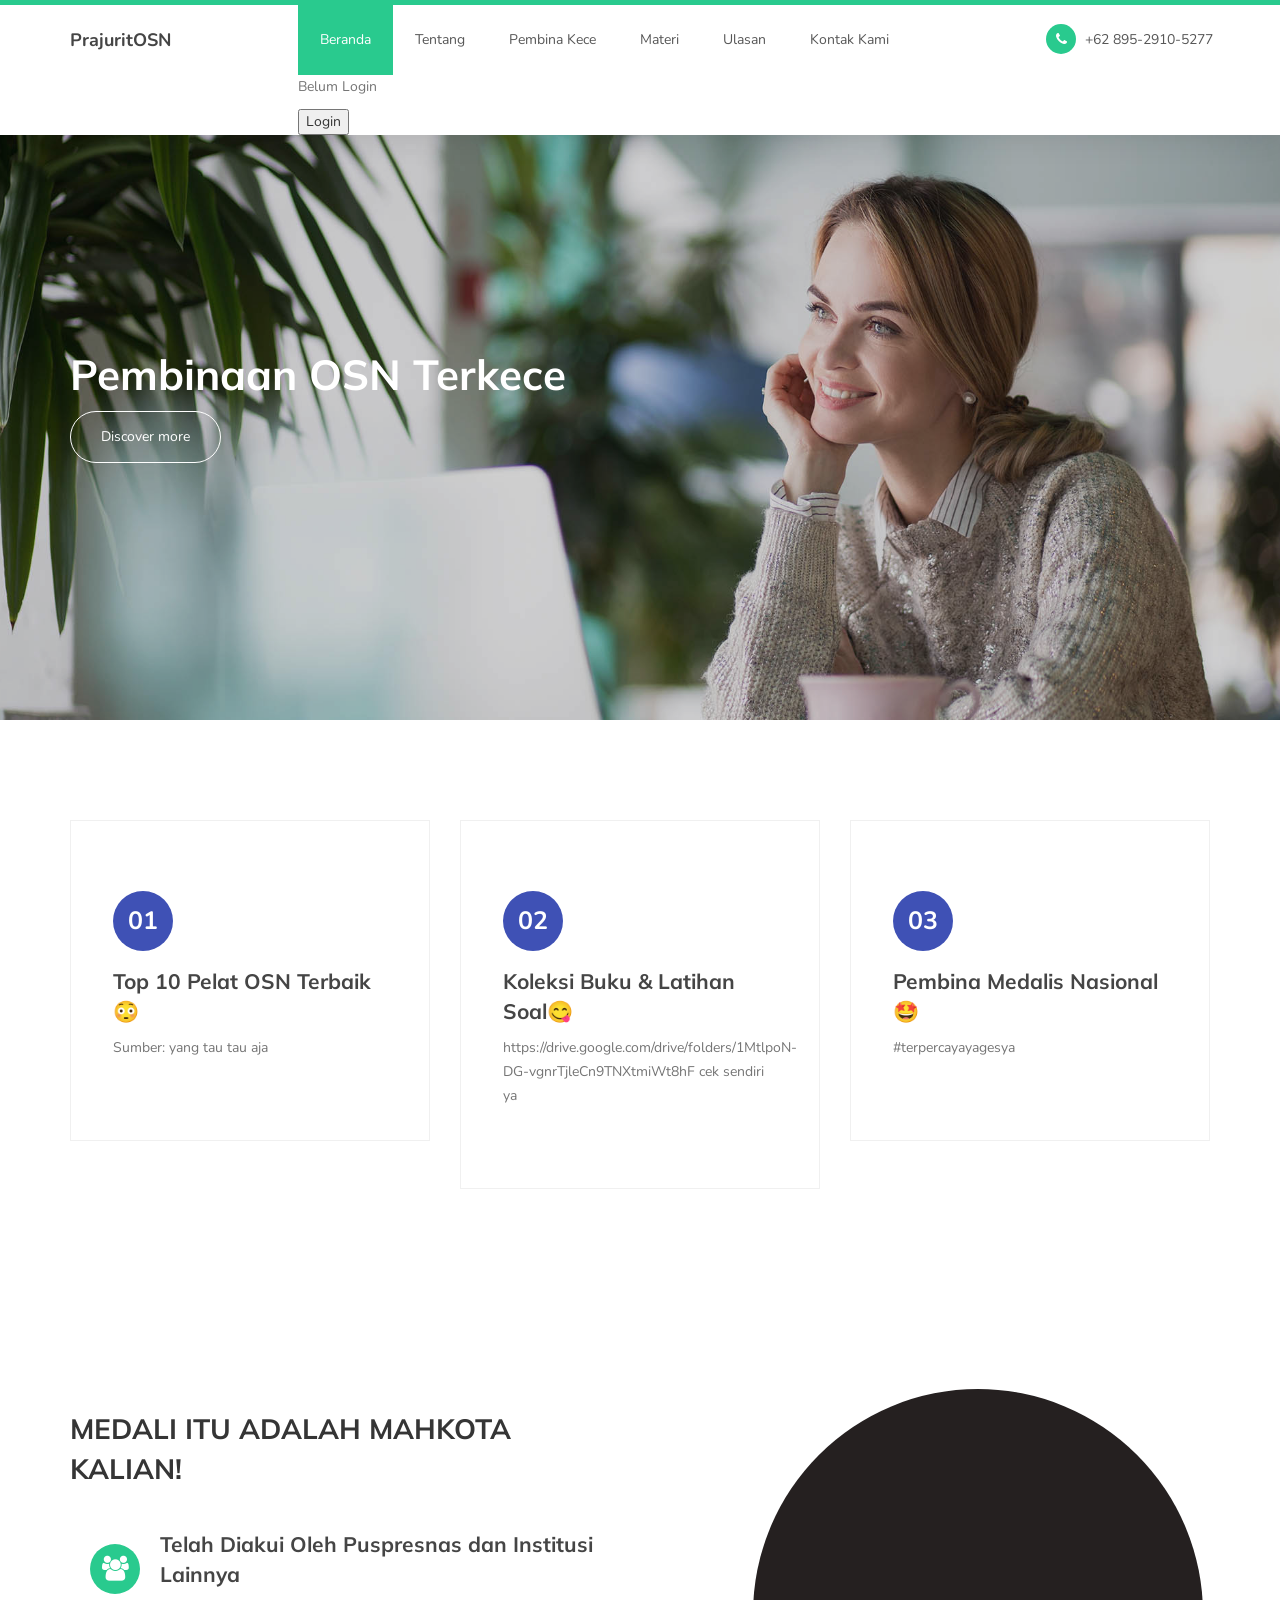
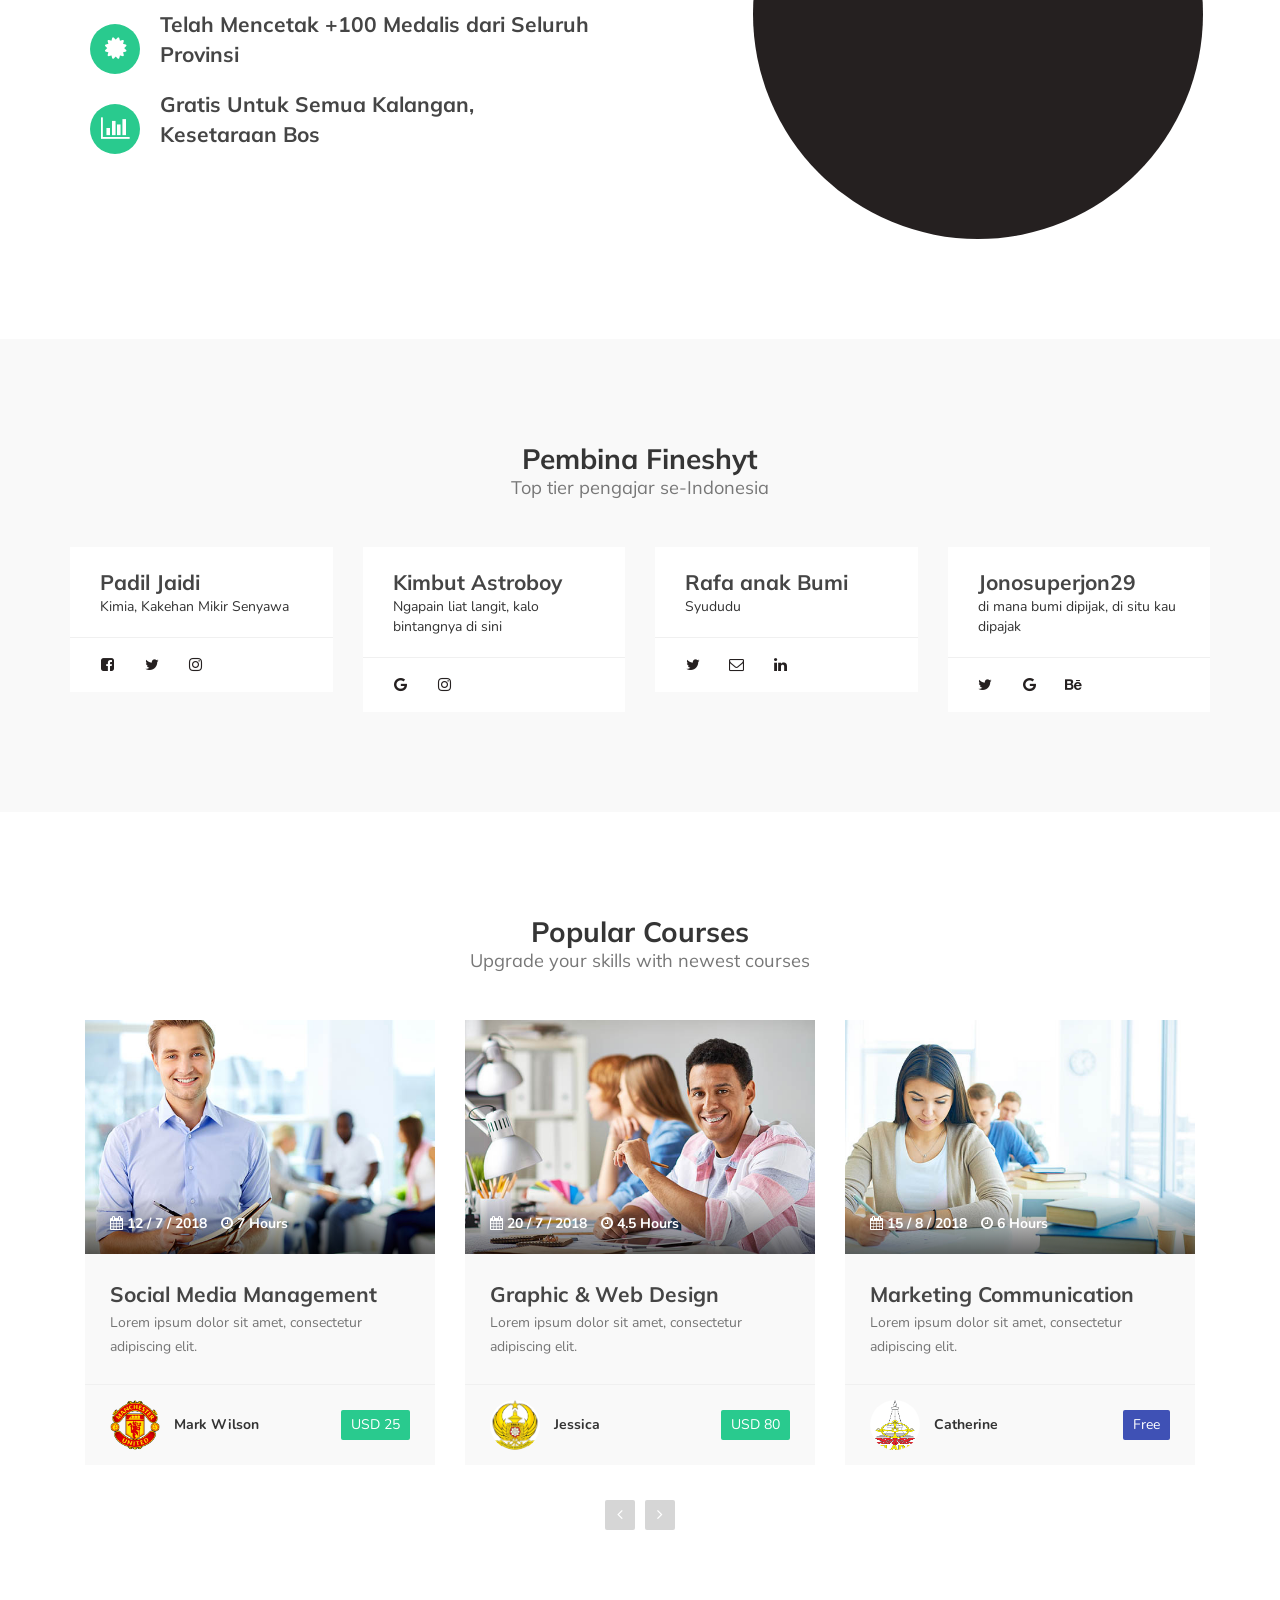
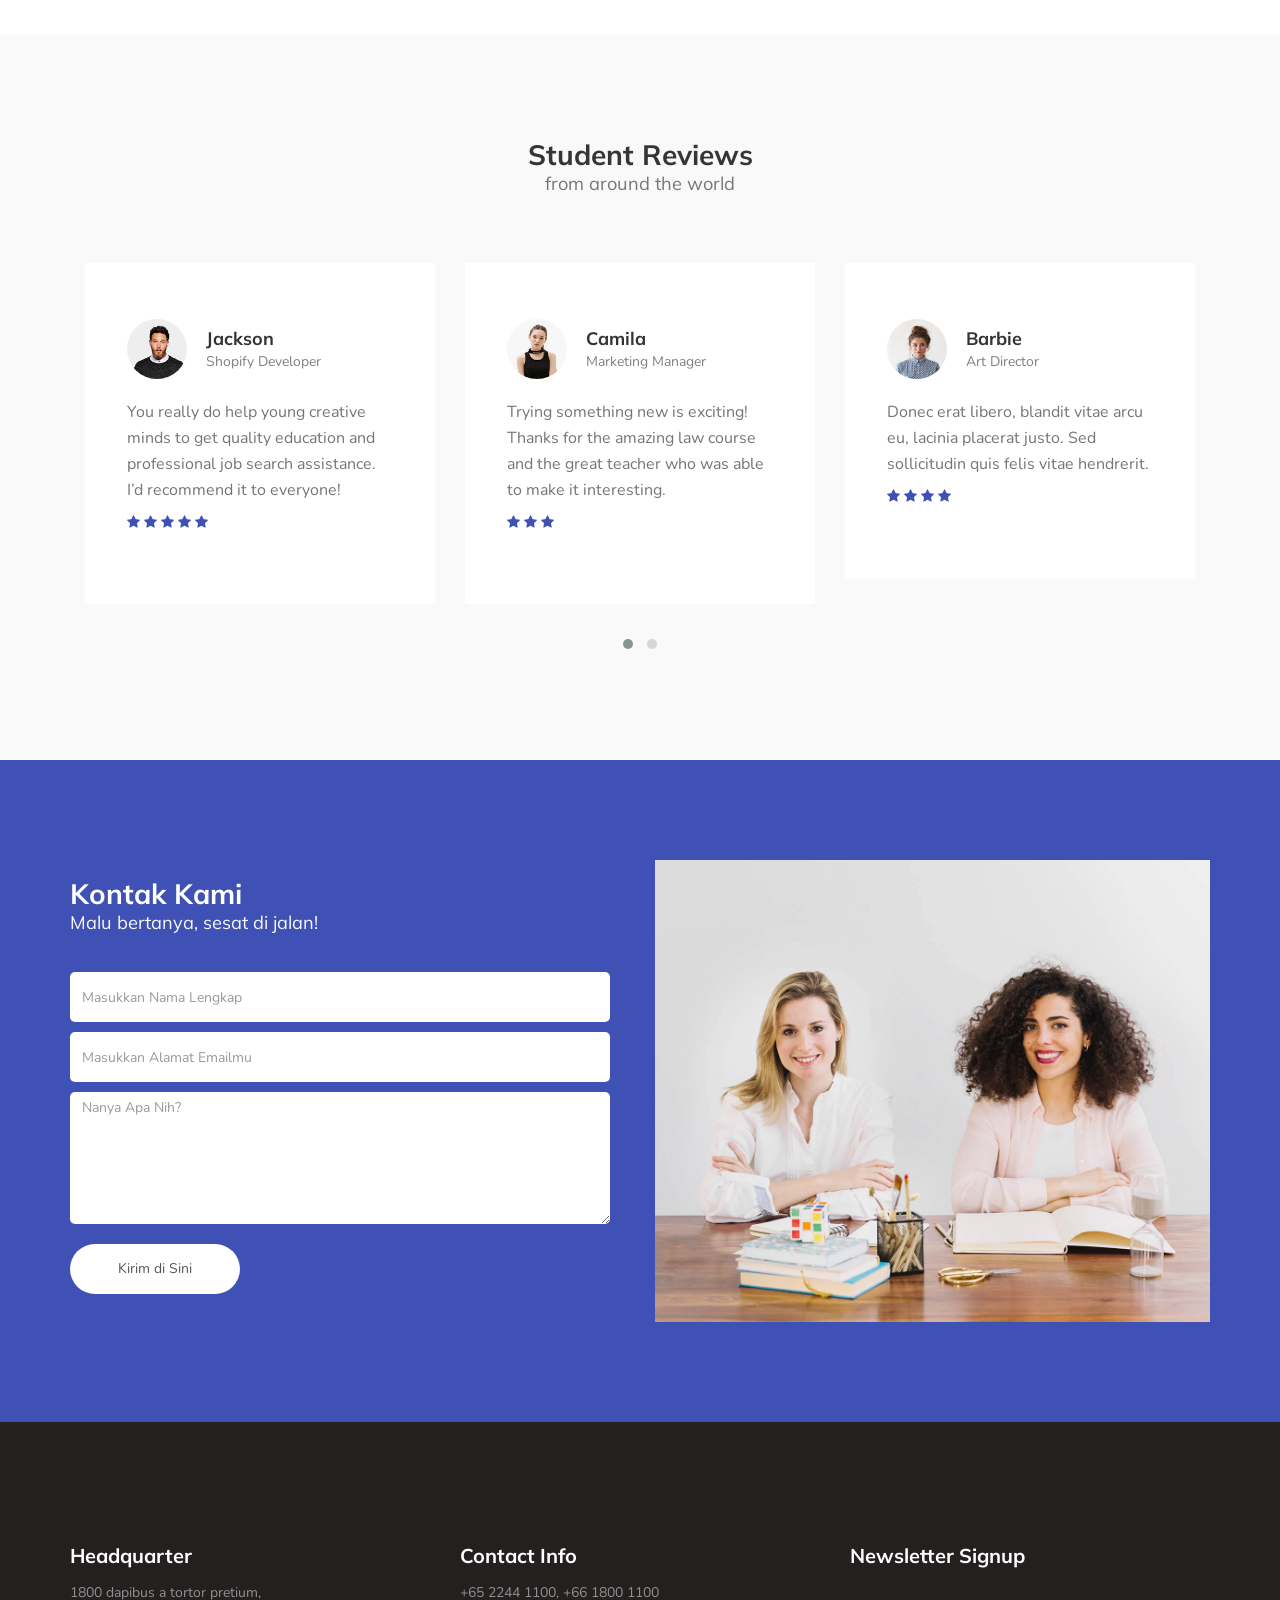
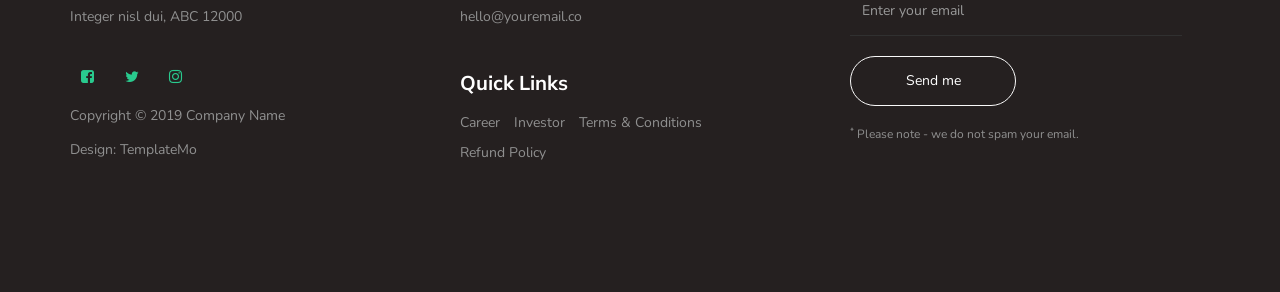
==== index.html @ ef2c1782 "Update index.html" ====
<!DOCTYPE html>
<html lang="en">
<head>

     <title>Websitenya Poetra</title>
<!-- 

Known Template 

https://templatemo.com/tm-516-known

-->
     <meta charset="UTF-8">
     <meta http-equiv="X-UA-Compatible" content="IE=Edge">
     <meta name="description" content="">
     <meta name="keywords" content="">
     <meta name="author" content="">
     <meta name="viewport" content="width=device-width, initial-scale=1, maximum-scale=1">

     <link rel="stylesheet" href="css/bootstrap.min.css">
     <link rel="stylesheet" href="css/font-awesome.min.css">
     <link rel="stylesheet" href="css/owl.carousel.css">
     <link rel="stylesheet" href="css/owl.theme.default.min.css">

     <!-- MAIN CSS -->
     <link rel="stylesheet" href="css/templatemo-style.css">

</head>
<body id="top" data-spy="scroll" data-target=".navbar-collapse" data-offset="50">

     <!-- PRE LOADER -->
     <section class="preloader">
          <div class="spinner">

               <span class="spinner-rotate"></span>
               
          </div>
     </section>


     <!-- MENU -->
     <section class="navbar custom-navbar navbar-fixed-top" role="navigation">
          <div class="container">

               <div class="navbar-header">
                    <button class="navbar-toggle" data-toggle="collapse" data-target=".navbar-collapse">
                         <span class="icon icon-bar"></span>
                         <span class="icon icon-bar"></span>
                         <span class="icon icon-bar"></span>
                    </button>

                    <!-- lOGO TEXT HERE -->
                    <a href="#" class="navbar-brand">PrajuritOSN</a>
               </div>

               <!-- MENU LINKS -->
               <div class="collapse navbar-collapse">
                    <ul class="nav navbar-nav navbar-nav-first">
                         <li><a href="#top" class="smoothScroll">Beranda</a></li>
                         <li><a href="#about" class="smoothScroll">Tentang</a></li>
                         <li><a href="#team" class="smoothScroll">Pembina Kece</a></li>
                         <li><a href="#courses" class="smoothScroll">Materi</a></li>
                         <li><a href="#testimonial" class="smoothScroll">Ulasan</a></li>
                         <li><a href="#contact" class="smoothScroll">Kontak Kami</a></li>
                         <p id="userInfo">Belum Login</p>

          <div id="authArea">
               <button onclick="goLogin()" class="nav-cta">Login</button>
          </div>
                    </ul>
                    <ul class="nav navbar-nav navbar-right">
                         <li><a href="#"><i class="fa fa-phone"></i> +62 895-2910-5277</a></li>
                    </ul>
               </div>

          </div>
     </section>


     <!-- HOME -->
     <section id="home">
          <div class="row">

                    <div class="owl-carousel owl-theme home-slider">
                         <div class="item item-first">
                              <div class="caption">
                                   <div class="container">
                                        <div class="col-md-6 col-sm-12">
                                             <h1>Pembinaan OSN Terkece</h1>                                            
                                             <a href="#feature" class="section-btn btn btn-default smoothScroll">Discover more</a>
                                        </div>
                                   </div>
                              </div>
                         </div>

                         <div class="item item-second">
                              <div class="caption">
                                   <div class="container">
                                        <div class="col-md-6 col-sm-12">
                                             <h1>Start your journey with our practical courses</h1>
                                             <a href="#courses" class="section-btn btn btn-default smoothScroll">Take a course</a>
                                        </div>
                                   </div>
                              </div>
                         </div>

                         <div class="item item-third">
                              <div class="caption">
                                   <div class="container">
                                        <div class="col-md-6 col-sm-12">
                                             <h1>Efficient Learning Methods</h1>
                                             <h3> <a rel="nofollow" href="https://www.facebook.com/templatemo"></h3>
                                             <a href="#contact" class="section-btn btn btn-default smoothScroll">Let's chat</a>
                                        </div>
                                   </div>
                              </div>
                         </div>
                    </div>
          </div>
     </section>


     <!-- FEATURE -->
     <section id="feature">
          <div class="container">
               <div class="row">

                    <div class="col-md-4 col-sm-4">
                         <div class="feature-thumb">
                              <span>01</span>
                              <h3>Top 10 Pelat OSN Terbaik😳</h3>
                              <p>Sumber: yang tau tau aja</p>
                         </div>
                    </div>

                    <div class="col-md-4 col-sm-4">
                         <div class="feature-thumb">
                              <span>02</span>
                              <h3>Koleksi Buku & Latihan Soal😋</h3>
                              <p>https://drive.google.com/drive/folders/1MtlpoN-DG-vgnrTjleCn9TNXtmiWt8hF cek sendiri ya</p>
                         </div>
                    </div>

                    <div class="col-md-4 col-sm-4">
                         <div class="feature-thumb">
                              <span>03</span>
                              <h3>Pembina Medalis Nasional🤩</h3>
                              <p>#terpercayayagesya</p>
                         </div>
                    </div>

               </div>
          </div>
     </section>


     <!-- ABOUT -->
     <section id="about">
          <div class="container">
               <div class="row">

                    <div class="col-md-6 col-sm-12">
                         <div class="about-info">
                              <h2>MEDALI ITU ADALAH MAHKOTA KALIAN!</h2>

                              <figure>
                                   <span><i class="fa fa-users"></i></span>
                                   <figcaption>
                                        <h3>Telah Diakui Oleh Puspresnas dan Institusi Lainnya</h3>
                                   </figcaption>
                              </figure>

                              <figure>
                                   <span><i class="fa fa-certificate"></i></span>
                                   <figcaption>
                                        <h3>Telah Mencetak +100 Medalis dari Seluruh Provinsi</h3>
                                   </figcaption>
                              </figure>

                              <figure>
                                   <span><i class="fa fa-bar-chart-o"></i></span>
                                   <figcaption>
                                        <h3>Gratis Untuk Semua Kalangan, Kesetaraan Bos</h3>
                                   </figcaption>
                              </figure>
                         </div>
                    </div>

                    <div class="col-md-offset-1 col-md-4 col-sm-12">
                         <div class="entry-form">
                              <form action="#" method="post">                            
                              </form>
                         </div>
                    </div>

               </div>
          </div>
     </section>


     <!-- TEAM -->
     <section id="team">
          <div class="container">
               <div class="row">

                    <div class="col-md-12 col-sm-12">
                         <div class="section-title">
                              <h2>Pembina Fineshyt <small>Top tier pengajar se-Indonesia</small></h2>
                         </div>
                    </div>

                    <div class="col-md-3 col-sm-6">
                         <div class="team-thumb">
                              <div class="team-image">
                                   <img src="fadhil shd.jpg" class="img-responsive" alt="">
                              </div>
                              <div class="team-info">
                                   <h3>Padil Jaidi</h3>
                                   <span>Kimia, Kakehan Mikir Senyawa</span>
                              </div>
                              <ul class="social-icon">
                                   <li><a href="#" class="fa fa-facebook-square" attr="facebook icon"></a></li>
                                   <li><a href="#" class="fa fa-twitter"></a></li>
                                   <li><a href="#" class="fa fa-instagram"></a></li>
                              </ul>
                         </div>
                    </div>

                    <div class="col-md-3 col-sm-6">
                         <div class="team-thumb">
                              <div class="team-image">
                                   <img src="bdprwn.jpg" class="img-responsive" alt="">
                              </div>
                              <div class="team-info">
                                   <h3>Kimbut Astroboy</h3>
                                   <span>Ngapain liat langit, kalo bintangnya di sini</span>
                              </div>
                              <ul class="social-icon">
                                   <li><a href="#" class="fa fa-google"></a></li>
                                   <li><a href="#" class="fa fa-instagram"></a></li>
                              </ul>
                         </div>
                    </div>

                    <div class="col-md-3 col-sm-6">
                         <div class="team-thumb">
                              <div class="team-image">
                                   <img src="rafa ynarf" class="img-responsive" alt="">
                              </div>
                              <div class="team-info">
                                   <h3>Rafa anak Bumi</h3>
                                   <span>Syududu</span>
                              </div>
                              <ul class="social-icon">
                                   <li><a href="#" class="fa fa-twitter"></a></li>
                                   <li><a href="#" class="fa fa-envelope-o"></a></li>
                                   <li><a href="#" class="fa fa-linkedin"></a></li>
                              </ul>
                         </div>
                    </div>

                    <div class="col-md-3 col-sm-6">
                         <div class="team-thumb">
                              <div class="team-image">
                                   <img src="hagan ndy" class="img-responsive" alt="">
                              </div>
                              <div class="team-info">
                                   <h3>Jonosuperjon29</h3>
                                   <span>di mana bumi dipijak, di situ kau dipajak</span>
                              </div>
                              <ul class="social-icon">
                                   <li><a href="#" class="fa fa-twitter"></a></li>
                                   <li><a href="#" class="fa fa-google"></a></li>
                                   <li><a href="#" class="fa fa-behance"></a></li>
                              </ul>
                         </div>
                    </div>

               </div>
          </div>
     </section>


     <!-- Courses -->
     <section id="courses">
          <div class="container">
               <div class="row">

                    <div class="col-md-12 col-sm-12">
                         <div class="section-title">
                              <h2>Popular Courses <small>Upgrade your skills with newest courses</small></h2>
                         </div>

                         <div class="owl-carousel owl-theme owl-courses">
                              <div class="col-md-4 col-sm-4">
                                   <div class="item">
                                        <div class="courses-thumb">
                                             <div class="courses-top">
                                                  <div class="courses-image">
                                                       <img src="images/courses-image1.jpg" class="img-responsive" alt="">
                                                  </div>
                                                  <div class="courses-date">
                                                       <span><i class="fa fa-calendar"></i> 12 / 7 / 2018</span>
                                                       <span><i class="fa fa-clock-o"></i> 7 Hours</span>
                                                  </div>
                                             </div>

                                             <div class="courses-detail">
                                                  <h3><a href="#">Social Media Management</a></h3>
                                                  <p>Lorem ipsum dolor sit amet, consectetur adipiscing elit.</p>
                                             </div>

                                             <div class="courses-info">
                                                  <div class="courses-author">
                                                       <img src="images/LOGO MU.png" class="img-responsive" alt="">
                                                       <span>Mark Wilson</span>
                                                  </div>
                                                  <div class="courses-price">
                                                       <a href="#"><span>USD 25</span></a>
                                                  </div>
                                             </div>
                                        </div>
                                   </div>
                              </div>

                              <div class="col-md-4 col-sm-4">
                                   <div class="item">
                                        <div class="courses-thumb">
                                             <div class="courses-top">
                                                  <div class="courses-image">
                                                       <img src="images/courses-image2.jpg" class="img-responsive" alt="">
                                                  </div>
                                                  <div class="courses-date">
                                                       <span><i class="fa fa-calendar"></i> 20 / 7 / 2018</span>
                                                       <span><i class="fa fa-clock-o"></i> 4.5 Hours</span>
                                                  </div>
                                             </div>

                                             <div class="courses-detail">
                                                  <h3><a href="#">Graphic & Web Design</a></h3>
                                                  <p>Lorem ipsum dolor sit amet, consectetur adipiscing elit.</p>
                                             </div>

                                             <div class="courses-info">
                                                  <div class="courses-author">
                                                       <img src="images/PAKCI.png" class="img-responsive" alt="">
                                                       <span>Jessica</span>
                                                  </div>
                                                  <div class="courses-price">
                                                       <a href="#"><span>USD 80</span></a>
                                                  </div>
                                             </div>
                                        </div>
                                   </div>
                              </div>

                              <div class="col-md-4 col-sm-4">
                                   <div class="item">
                                        <div class="courses-thumb">
                                             <div class="courses-top">
                                                  <div class="courses-image">
                                                       <img src="images/courses-image3.jpg" class="img-responsive" alt="">
                                                  </div>
                                                  <div class="courses-date">
                                                       <span><i class="fa fa-calendar"></i> 15 / 8 / 2018</span>
                                                       <span><i class="fa fa-clock-o"></i> 6 Hours</span>
                                                  </div>
                                             </div>

                                             <div class="courses-detail">
                                                  <h3><a href="#">Marketing Communication</a></h3>
                                                  <p>Lorem ipsum dolor sit amet, consectetur adipiscing elit.</p>
                                             </div>

                                             <div class="courses-info">
                                                  <div class="courses-author">
                                                       <img src="images/JAYAMAHE.png" class="img-responsive" alt="">
                                                       <span>Catherine</span>
                                                  </div>
                                                  <div class="courses-price free">
                                                       <a href="#"><span>Free</span></a>
                                                  </div>
                                             </div>
                                        </div>
                                   </div>
                              </div>

                              <div class="col-md-4 col-sm-4">
                                   <div class="item">
                                        <div class="courses-thumb">
                                             <div class="courses-top">
                                                  <div class="courses-image">
                                                       <img src="images/courses-image4.jpg" class="img-responsive" alt="">
                                                  </div>
                                                  <div class="courses-date">
                                                       <span><i class="fa fa-calendar"></i> 10 / 8 / 2018</span>
                                                       <span><i class="fa fa-clock-o"></i> 8 Hours</span>
                                                  </div>
                                             </div>

                                             <div class="courses-detail">
                                                  <h3><a href="#">Summer Kids</a></h3>
                                                  <p>Lorem ipsum dolor sit amet, consectetur adipiscing elit.</p>
                                             </div>

                                             <div class="courses-info">
                                                  <div class="courses-author">
                                                       <img src="images/author-image1.jpg" class="img-responsive" alt="">
                                                       <span>Mark Wilson</span>
                                                  </div>
                                                  <div class="courses-price">
                                                       <a href="#"><span>USD 45</span></a>
                                                  </div>
                                             </div>
                                        </div>
                                   </div>
                              </div>

                              <div class="col-md-4 col-sm-4">
                                   <div class="item">
                                        <div class="courses-thumb">
                                             <div class="courses-top">
                                                  <div class="courses-image">
                                                       <img src="images/courses-image5.jpg" class="img-responsive" alt="">
                                                  </div>
                                                  <div class="courses-date">
                                                       <span><i class="fa fa-calendar"></i> 5 / 10 / 2018</span>
                                                       <span><i class="fa fa-clock-o"></i> 10 Hours</span>
                                                  </div>
                                             </div>

                                             <div class="courses-detail">
                                                  <h3><a href="#">Business &amp; Management</a></h3>
                                                  <p>Lorem ipsum dolor sit amet, consectetur adipiscing elit.</p>
                                             </div>

                                             <div class="courses-info">
                                                  <div class="courses-author">
                                                       <img src="images/author-image2.jpg" class="img-responsive" alt="">
                                                       <span>Jessica</span>
                                                  </div>
                                                  <div class="courses-price free">
                                                       <a href="#"><span>Free</span></a>
                                                  </div>
                                             </div>
                                        </div>
                                   </div>
                              </div>

                         </div>

               </div>
          </div>
     </section>


     <!-- TESTIMONIAL -->
     <section id="testimonial">
          <div class="container">
               <div class="row">

                    <div class="col-md-12 col-sm-12">
                         <div class="section-title">
                              <h2>Student Reviews <small>from around the world</small></h2>
                         </div>

                         <div class="owl-carousel owl-theme owl-client">
                              <div class="col-md-4 col-sm-4">
                                   <div class="item">
                                        <div class="tst-image">
                                             <img src="images/tst-image1.jpg" class="img-responsive" alt="">
                                        </div>
                                        <div class="tst-author">
                                             <h4>Jackson</h4>
                                             <span>Shopify Developer</span>
                                        </div>
                                        <p>You really do help young creative minds to get quality education and professional job search assistance. I’d recommend it to everyone!</p>
                                        <div class="tst-rating">
                                             <i class="fa fa-star"></i>
                                             <i class="fa fa-star"></i>
                                             <i class="fa fa-star"></i>
                                             <i class="fa fa-star"></i>
                                             <i class="fa fa-star"></i>
                                        </div>
                                   </div>
                              </div>

                              <div class="col-md-4 col-sm-4">
                                   <div class="item">
                                        <div class="tst-image">
                                             <img src="images/tst-image2.jpg" class="img-responsive" alt="">
                                        </div>
                                        <div class="tst-author">
                                             <h4>Camila</h4>
                                             <span>Marketing Manager</span>
                                        </div>
                                        <p>Trying something new is exciting! Thanks for the amazing law course and the great teacher who was able to make it interesting.</p>
                                        <div class="tst-rating">
                                             <i class="fa fa-star"></i>
                                             <i class="fa fa-star"></i>
                                             <i class="fa fa-star"></i>
                                        </div>
                                   </div>
                              </div>

                              <div class="col-md-4 col-sm-4">
                                   <div class="item">
                                        <div class="tst-image">
                                             <img src="images/tst-image3.jpg" class="img-responsive" alt="">
                                        </div>
                                        <div class="tst-author">
                                             <h4>Barbie</h4>
                                             <span>Art Director</span>
                                        </div>
                                        <p>Donec erat libero, blandit vitae arcu eu, lacinia placerat justo. Sed sollicitudin quis felis vitae hendrerit.</p>
                                        <div class="tst-rating">
                                             <i class="fa fa-star"></i>
                                             <i class="fa fa-star"></i>
                                             <i class="fa fa-star"></i>
                                             <i class="fa fa-star"></i>
                                        </div>
                                   </div>
                              </div>

                              <div class="col-md-4 col-sm-4">
                                   <div class="item">
                                        <div class="tst-image">
                                             <img src="images/tst-image4.jpg" class="img-responsive" alt="">
                                        </div>
                                        <div class="tst-author">
                                             <h4>Andrio</h4>
                                             <span>Web Developer</span>
                                        </div>
                                        <p>Nam eget mi eu ante faucibus viverra nec sed magna. Vivamus viverra sapien ex, elementum varius ex sagittis vel.</p>
                                        <div class="tst-rating">
                                             <i class="fa fa-star"></i>
                                             <i class="fa fa-star"></i>
                                             <i class="fa fa-star"></i>
                                             <i class="fa fa-star"></i>
                                        </div>
                                   </div>
                              </div>

                         </div>

               </div>
          </div>
     </section> 


     <!-- CONTACT -->
     <section id="contact">
          <div class="container">
               <div class="row">

                    <div class="col-md-6 col-sm-12">
                         <form id="contact-form" role="form" action="" method="post">
                              <div class="section-title">
                                   <h2>Kontak Kami <small>Malu bertanya, sesat di jalan!</small></h2>
                              </div>

                              <div class="col-md-12 col-sm-12">
                                   <input type="text" class="form-control" placeholder="Masukkan Nama Lengkap" name="name" required="">
                    
                                   <input type="email" class="form-control" placeholder="Masukkan Alamat Emailmu" name="email" required="">

                                   <textarea class="form-control" rows="6" placeholder="Nanya Apa Nih?" name="message" required=""></textarea>
                              </div>

                              <div class="col-md-4 col-sm-12">
                                   <input type="submit" class="form-control" name="send message" value="Kirim di Sini">
                              </div>

                         </form>
                    </div>

                    <div class="col-md-6 col-sm-12">
                         <div class="contact-image">
                              <img src="images/contact-image.jpg" class="img-responsive" alt="Smiling Two Girls">
                         </div>
                    </div>

               </div>
          </div>
     </section>       


     <!-- FOOTER -->
     <footer id="footer">
          <div class="container">
               <div class="row">

                    <div class="col-md-4 col-sm-6">
                         <div class="footer-info">
                              <div class="section-title">
                                   <h2>Headquarter</h2>
                              </div>
                              <address>
                                   <p>1800 dapibus a tortor pretium,<br> Integer nisl dui, ABC 12000</p>
                              </address>

                              <ul class="social-icon">
                                   <li><a href="#" class="fa fa-facebook-square" attr="facebook icon"></a></li>
                                   <li><a href="#" class="fa fa-twitter"></a></li>
                                   <li><a href="#" class="fa fa-instagram"></a></li>
                              </ul>

                              <div class="copyright-text"> 
                                   <p>Copyright &copy; 2019 Company Name</p>
                                   
                                   <p>Design: TemplateMo</p>
                              </div>
                         </div>
                    </div>

                    <div class="col-md-4 col-sm-6">
                         <div class="footer-info">
                              <div class="section-title">
                                   <h2>Contact Info</h2>
                              </div>
                              <address>
                                   <p>+65 2244 1100, +66 1800 1100</p>
                                   <p><a href="mailto:youremail.co">hello@youremail.co</a></p>
                              </address>

                              <div class="footer_menu">
                                   <h2>Quick Links</h2>
                                   <ul>
                                        <li><a href="#">Career</a></li>
                                        <li><a href="#">Investor</a></li>
                                        <li><a href="#">Terms & Conditions</a></li>
                                        <li><a href="#">Refund Policy</a></li>
                                   </ul>
                              </div>
                         </div>
                    </div>

                    <div class="col-md-4 col-sm-12">
                         <div class="footer-info newsletter-form">
                              <div class="section-title">
                                   <h2>Newsletter Signup</h2>
                              </div>
                              <div>
                                   <div class="form-group">
                                        <form action="#" method="get">
                                             <input type="email" class="form-control" placeholder="Enter your email" name="email" id="email" required="">
                                             <input type="submit" class="form-control" name="submit" id="form-submit" value="Send me">
                                        </form>
                                        <span><sup>*</sup> Please note - we do not spam your email.</span>
                                   </div>
                              </div>
                         </div>
                    </div>
                    
               </div>
          </div>
     </footer>


     <!-- SCRIPTS -->
     <script src="js/jquery.js"></script>
     <script src="js/bootstrap.min.js"></script>
     <script src="js/owl.carousel.min.js"></script> 
     <script src="js/smoothscroll.js"></script>
     <script src="js/custom.js"></script>
     <script src="js/welcome.js"></script>

<script>
    // 1. Ambil elemen teks dan area tombol berdasarkan id dari HTML-mu
    const userInfo = document.getElementById('userInfo');
    const authArea = document.getElementById('authArea');

    // 2. Fungsi untuk mengarahkan ke halaman login (bisa dipanggil kapan saja)
    function goLogin() {
        window.location.href = 'login/index.html';
    }

    // 3. Cek apakah statusLogin bernilai true di memori browser
    if (localStorage.getItem('statusLogin') === 'true') {
        // Jika SUDAH login:
        userInfo.innerText = "Sudah Login"; // Ubah teks <p>
        
        // Ubah isi di dalam <div id="authArea"> menjadi tombol Logout
        authArea.innerHTML = '<button id="logoutBtn" class="nav-cta">Logout</button>';
        
        // Berikan fungsi klik pada tombol Logout baru tersebut
        document.getElementById('logoutBtn').onclick = function() {
            localStorage.removeItem('statusLogin'); // Hapus status login
            window.location.reload(); // Refresh halaman agar kembali ke "Belum Login"
        };
    }
</script>
</body>
</html>
---- css/templatemo-style.css ----
/*

Known Template 

https://templatemo.com/tm-516-known

*/

  @import url('https://fonts.googleapis.com/css?family=Muli:300,700|Nunito');

  body {
    background: #ffffff;
    font-family: 'Nunito', sans-serif;
    overflow-x: hidden;
    padding-top: 70px;
  }


  /*---------------------------------------
     TYPOGRAPHY              
  -----------------------------------------*/

  h1,h2,h3,h4,h5,h6 {
    font-family: 'Muli', sans-serif;
    font-weight: bold;
    line-height: inherit;
  }

  h1 {
    color: #252525;
    font-size: 3em;
    line-height: normal;
  }

  h2 {
    color: #353535;
    font-size: 2em;
    padding-bottom: 10px;
  }

  h3 {
    font-size: 1.5em;
    margin-bottom: 0;
  }

  h3,
  h3 a {
    color: #454545;
  }

  p {
    color: #757575;
    font-size: 14px;
    font-weight: normal;
    line-height: 24px;
  }



  /*---------------------------------------
     GENERAL               
  -----------------------------------------*/

  html{
    -webkit-font-smoothing: antialiased;
  }

  a {
    color: #252525;
    -webkit-transition: 0.5s;
    transition: 0.5s;
    text-decoration: none !important;
  }

  a,
  input, button,
  .form-control {
    -webkit-transition: 0.5s;
    transition: 0.5s;
  }

  a:hover, a:active, a:focus {
    color: #29ca8e;
    outline: none;
  }

  ::-webkit-scrollbar{
    width: 8px;
    height: 8px;
  }

  ::-webkit-scrollbar-thumb {
    cursor: pointer;
    background: #000000;
  }

  .section-title {
    padding-bottom: 40px;
  }

  .section-title h2 {
    margin: 0;
  }

  .section-title small {
    display: block;
  }

  .overlay {
    background: rgba(20,20,20,0.5);
    position: absolute;
    top: 0;
    right: 0;
    bottom: 0;
    left: 0;
    width: 100%;
    height: 100%;
  }

  .entry-form {
    background: #252020;
    border-radius: 100%;
    text-align: center;
    padding: 6em;
    width: 450px;
    height: 450px;
  }

  .entry-form h2 {
    color: #ffffff;
    margin: 0;
  }

  .entry-form .form-control {
    background: transparent;
    border: 0;
    border-bottom: 1px solid;
    border-radius: 0;
    box-shadow: none;
    height: 45px;
    margin: 10px 0;
  }

  .entry-form .submit-btn {
    background: #ffffff;
    border-radius: 50px;
    border: 0;
    color: #252020;
    width: 50%;
    height: 50px;
    margin: 30px auto;
    margin-bottom: 10px;
  }

  .entry-form .submit-btn:hover {
    background: #3f51b5;
    color: #ffffff;
  }

  section {
    position: relative;
    padding: 100px 0;
  }

  #team,
  #testimonial {
    background: #f9f9f9;
  }

  #team, 
  #testimonial {
    text-align: center;
  }
  
  #google-map iframe {
    border: 0;
    width: 100%;
    height: 390px;
  }



  /*---------------------------------------
     BUTTONS               
  -----------------------------------------*/

  .section-btn {
    background: transparent;
    border-radius: 50px;
    border: 1px solid #ffffff;
    color: #ffffff;
    font-size: inherit;
    font-weight: normal;
    padding: 15px 30px;
    transition: 0.5s;
  }

  .section-btn:hover {
    background: #ffffff;
    border-color: transparent;
  }



  /*---------------------------------------
       PRE LOADER              
  -----------------------------------------*/

  .preloader {
    position: fixed;
    top: 0;
    left: 0;
    width: 100%;
    height: 100%;
    z-index: 99999;
    display: flex;
    flex-flow: row nowrap;
    justify-content: center;
    align-items: center;
    background: none repeat scroll 0 0 #ffffff;
  }

  .spinner {
    border: 1px solid transparent;
    border-radius: 3px;
    position: relative;
  }

  .spinner:before {
    content: '';
    box-sizing: border-box;
    position: absolute;
    top: 50%;
    left: 50%;
    width: 45px;
    height: 45px;
    margin-top: -10px;
    margin-left: -10px;
    border-radius: 50%;
    border: 1px solid #575757;
    border-top-color: #ffffff;
    animation: spinner .9s linear infinite;
  }

  @-webkit-@keyframes spinner {
    to {transform: rotate(360deg);}
  }

  @keyframes spinner {
    to {transform: rotate(360deg);}
  }



  /*---------------------------------------
      MENU              
  -----------------------------------------*/

  .custom-navbar {
    background: #ffffff;
    border-top: 5px solid #29ca8e;
    border-bottom: 0;
    -webkit-box-shadow: 0 1px 30px rgba(0, 0, 0, 0.1);
    -moz-box-shadow: 0 1px 30px rgba(0, 0, 0, 0.1);
    box-shadow: 0 1px 30px rgba(0, 0, 0, 0.1);
    padding: 12px 0;
    margin-bottom: 0;
    padding: 0;
  }

  .custom-navbar .navbar-brand {
    color: #454545;
    font-size: 18px;
    font-weight: bold;
    line-height: 40px;
  }

  .custom-navbar .navbar-nav.navbar-nav-first {
    margin-left: 8em;
  }

  .custom-navbar .navbar-nav.navbar-right li a {
    padding-right: 12px;
    padding-left: 12px;
  }

  .custom-navbar .navbar-nav.navbar-right li a .fa {
    background: #29ca8e;
    border-radius: 100%;
    color: #ffffff;
    width: 30px;
    height: 30px;
    line-height: 30px;
    text-align: center;
    display: inline-block;
    margin-right: 5px;
  }

  .custom-navbar .nav li a {
    line-height: 40px;
    color: #575757;
    padding-right: 22px;
    padding-left: 22px;
  }

  .custom-navbar .navbar-nav > li > a:hover,
  .custom-navbar .navbar-nav > li > a:focus {
    background-color: transparent;
  }

  .custom-navbar .nav li a:hover {
    background-color: #29ca8e;
    color: #ffffff;
  }

  .custom-navbar .nav li.active > a {
    background-color: #29ca8e;
    color: #ffffff;
  }

  .custom-navbar .navbar-toggle {
    border: none;
    padding-top: 10px;
  }

  .custom-navbar .navbar-toggle {
    background-color: transparent;
  }

  .custom-navbar .navbar-toggle .icon-bar {
    background: #252525;
    border-color: transparent;
  }



  /*---------------------------------------
      HOME  & SLIDER            
  -----------------------------------------*/

  #home {
    padding: 0;
  }

  #home h1 {
    color: #ffffff;
  }

  #home h3 {
    color: #f9f9f9;
    font-size: 16px;
    font-weight: 300;
    margin: 0;
    padding: 5px 0 40px 0;
  }

  @media (min-width: 768px) {
    .home-slider .col-md-6 {
      padding-left: 0;
    }
  }

  .home-slider .caption {
    display: flex;
    justify-content: center;
    flex-direction: column;
    text-align: left;
    background-color: rgba(20,20,20,0.2);
    height: 100%;
    color: #fff;
    cursor: e-resize;
  }

  .home-slider .item {
    background-repeat: no-repeat;
    background-attachment: local;
    background-size: cover;
    height: 650px;
  }
  
  .caption h3 a { color: #FFF; }
  .caption h3 a:hover { color: #FF3; }

  .home-slider .item-first {
    background-image: url(../images/slider-image1.jpg);
	background-position: center;
  }

  .home-slider .item-second {
    background-image: url(../images/slider-image2.jpg);
  }

  .home-slider .item-third {
    background-image: url(../images/slider-image3.jpg);
  }



  /*---------------------------------------
      FEATURE              
  -----------------------------------------*/

  .feature-thumb {
    border: 1px solid #f0f0f0;
    padding: 5em 3em;
  }

  .feature-thumb span {
    background: #3f51b5;
    border-radius: 50px;
    color: #ffffff;
    font-size: 25px;
    font-weight: bold;
    display: inline-block;
    width: 60px;
    height: 60px;
    line-height: 60px;
    text-align: center;
    margin-bottom: 5px;
  }

  .feature-thumb h3 {
    margin: 10px 0;
  }



  /*---------------------------------------
      ABOUT              
  -----------------------------------------*/

  #about figure {
    display: inline-block;
    vertical-align: top;
    margin-left: 15px;
  }

  #about figure span {
    float: left;
    margin-left: -15px;
    padding: 15px 20px;
    position: relative;
    top: 20px;
  }

  #about figure span i {
    background: #29ca8e;
    border-radius: 50px;
    color: #ffffff;
    font-size: 25px;
    width: 50px;
    height: 50px;
    line-height: 50px;
    text-align: center;
  }



  /*---------------------------------------
      TEAM              
  -----------------------------------------*/

  .team-thumb {
    background: #ffffff;
    position: relative;
    overflow: hidden;
    text-align: left;
  }

  .team-info {
    padding: 20px 30px;
  }

  .team-image img {
    width: 100%;
  }

  .team-thumb .social-icon {
    border-top: 1px solid #f0f0f0;
    padding: 4px 20px 0 20px;
  }

  .team-thumb .social-icon li a {
    background: #ffffff;
    color: #252020;
  }

  .team-info h3 {
    margin: 0;
  }


  /*---------------------------------------
      COURSES             
  -----------------------------------------*/

  #courses .section-title {
    text-align: center;
  }

  #courses .owl-theme .owl-nav {
    margin-top: 30px;
  }

  #courses .owl-theme .owl-nav [class*=owl-] {
    border-radius: 2px;
    font-size: 16px;
    width: 30px;
    height: 30px;
    line-height: 30px;
    text-align: center;
    padding: 0;
  }

  .courses-thumb {
    background: #f9f9f9;
    position: relative;
  }

  .courses-top {
    position: relative;
  }

  .courses-image {
    background: linear-gradient(to right, #202020, #101010);
  }

  .courses-date {
    background: linear-gradient(rgba(255, 0, 0, 0), rgba(0, 0, 0, 0.6));
    width: 100%;
    position: absolute;
    bottom: 0;
    padding: 20px 25px;
  }

  .courses-date span,
  .courses-author span {
    font-size: 14px;
    font-weight: bold;
  }

  .courses-date span {
    color: #ffffff;
    display: inline-block;
    margin-right: 10px;
  }

  .courses-detail {
    padding: 25px 25px 15px 25px;
  }

  .courses-detail h3 {
    margin: 0 0 2px 0;
  }

  .courses-info {
    border-top: 1px solid #f0f0f0;
    position: relative;
    clear: both;
    padding: 15px 25px;
  }

  .courses-author,
  .courses-author span {
    display: inline-block;
    vertical-align: middle;
  }

  .courses-author img {
    display: inline-block !important;
    border-radius: 50px;
    width: 50px !important;
    height: 50px;
    margin-right: 10px;
  }

  .courses-price {
    float: right;
    margin-top: 10px;
  }

  .courses-price span {
    background: #29ca8e;
    border-radius: 2px;
    color: #ffffff;
    display: block;
    padding: 5px 10px;
  }

  .courses-price.free span {
    background: #3f51b5;
  }



  /*---------------------------------------
     NEWS              
  -----------------------------------------*/

  .news-thumb {
    clear: both;
    position: relative;
    overflow: hidden;
    margin-bottom: 30px;
  }

  .news-thumb .news-image {
    float: left;
    width: 40%;
    margin-right: 30px;
  }

  .news-info h3 {
    margin-top: 5px;
    margin-bottom: 10px;
  }

  .news-date span {
    color: #909090;
    font-weight: bold;
  }



  /*---------------------------------------
      TESTIMONIAL             
  -----------------------------------------*/

  #testimonial .item {
    background: #ffffff;
    margin: 20px 0;
    padding: 4em 3em;
    text-align: left;
  }

  #courses .col-md-4,
  #testimonial .col-md-4 {
    display: block;
    width: 100%;
  }

  #testimonial .item > p {
    font-size: 16px;
    line-height: 26px;
  }

  .tst-rating {
    margin-bottom: 15px;
  }

  .tst-rating .fa {
    color: #3f51b5;
  }

  .tst-image,
  .tst-author {
    display: inline-block;
    vertical-align: middle;
    margin-bottom: 20px;
    text-align: left;
  }

  .tst-image img {
    border-radius: 50px;
    width: 60px !important;
    height: 60px;
    margin-right: 15px;
  }

  .tst-author h4 {
    margin: 0;
  }

  .tst-author span {
    color: #808080;
    font-size: 14px;
  }



  /*---------------------------------------
      CONTACT             
  -----------------------------------------*/

  #contact {
    background: #3f51b5;
  }

  #contact h2 {
    color: #ffffff;
  }

  #contact .section-title {
    padding-bottom: 20px;
  }

  #contact h2 > small,
  #contact p,
  #contact a {
    color: #f9f9f9;
  }

  #contact-form {
    padding: 1em 0;
  }

  #contact-form .col-md-12,
  #contact-form .col-md-4 {
    padding-left: 0;
  }

  #contact-form .form-control {
    border: 0;
    border-radius: 5px;
    box-shadow: none;
    margin: 10px 0;
  }

  #contact-form input {
    height: 50px;
  }

  #contact-form input[type='submit'] {
    border-radius: 50px;
    border: 1px solid transparent;
  }

  #contact-form input[type='submit']:hover {
    background: transparent;
    border-color: #ffffff;
    color: #ffffff;
  }
  



  /*---------------------------------------
     FOOTER              
  -----------------------------------------*/

  footer {
    background: #252020;
    padding: 120px 0;
  }

  footer .section-title {
    padding-bottom: 10px;
  }

  footer h2 {
    font-size: 20px;
  }

  footer a,
  footer p {
    color: #909090;
  }

  footer strong {
    color: #d9d9d9;
  }

  footer address p {
    margin-bottom: 0;
  }

  footer .social-icon {
    margin-top: 25px;
  }

  .footer-info {
    margin-right: 2em;
  }

  .footer-info h2 {
    color: #ffffff;
    padding: 0;
  }

  .footer_menu h2 {
    margin-top: 2em;
  }

  .footer_menu ul {
    margin: 0;
    padding: 0;
  }

  .footer_menu li {
    display: inline-block;
    list-style: none;
    margin: 5px 10px 5px 0;
  }

  .newsletter-form .form-control {
    background: transparent;
    border-radius: 0;
    box-shadow: none;
    border: 0;
    border-bottom: 1px solid #303030;
    height: 50px;
    margin: 5px 0;
  }

  .newsletter-form input[type="submit"] {
    background: transparent;
    border: 1px solid #f9f9f9;
    border-radius: 50px;
    color: #ffffff;
    display: block;
    margin-top: 20px;
    outline: none;
    width: 50%;
  }

  .newsletter-form input[type="submit"]:hover {
    background: #29ca8e;
    border-color: transparent;
  }

  .newsletter-form .form-group span {
    color: #909090;
    display: block;
    font-size: 12px;
    margin-top: 20px;
  }



  /*---------------------------------------
     SOCIAL ICON              
  -----------------------------------------*/

  .social-icon {
    position: relative;
    padding: 0;
    margin: 0;
  }

  .social-icon li {
    display: inline-block;
    list-style: none;
    margin-bottom: 5px;
  }

  .social-icon li a {
    border-radius: 100px;
    color: #29ca8e;
    font-size: 15px;
    width: 35px;
    height: 35px;
    line-height: 35px;
    text-decoration: none;
    text-align: center;
    transition: all 0.4s ease-in-out;
    position: relative;
    margin: 5px 5px 5px 0;
  }

  .social-icon li a:hover {
    background: #29ca8e;
    color: #ffffff;
  }



  /*---------------------------------------
     RESPONSIVE STYLES              
  -----------------------------------------*/

  @media screen and (max-width: 1170px) {
    .custom-navbar .navbar-nav.navbar-nav-first {
      margin-left: inherit;
    }
  }

  @media only screen and (max-width: 992px) {
    section,
    footer {
      padding: 60px 0;
    }

    .home-slider .item {
      background-position: center center;
    }

    .feature-thumb,
    .about-info,
    .team-thumb,
    .footer-info {
      margin-bottom: 50px;
    }

    .contact-image {
      margin-top: 50px;
    }
  }


  @media only screen and (min-width: 768px) and (max-width: 991px) {
    .custom-navbar .nav li a {
      padding-right: 10px;
      padding-left: 10px;
    }
  }

  @media only screen and (max-width: 767px) {
    h1 {
      font-size: 2.5em;
    }

    h1,h2,h3 {
      line-height: normal;
    }

    .custom-navbar {
      background: #ffffff;
      -webkit-box-shadow: 0 1px 30px rgba(0, 0, 0, 0.1);
      -moz-box-shadow: 0 1px 30px rgba(0, 0, 0, 0.1);
      box-shadow: 0 1px 30px rgba(0, 0, 0, 0.1);
      padding: 10px 0;
      text-align: center;
    }

    .custom-navbar .navbar-brand,
    .custom-navbar .nav li a {
      line-height: normal;
    }

    .custom-navbar .nav li a {
      padding: 10px;
    }

    .custom-navbar .navbar-brand,
    .top-nav-collapse .navbar-brand {
      color: #252525;
      font-weight: 600;
    }

    .custom-navbar .nav li a,
    .top-nav-collapse .nav li a {
      color: #575757;
    }

    .custom-navbar .navbar-nav.navbar-right li {
      display: inline-block;
    }

    .footer-info {
      margin-right: 0;
    }

    .footer-info.newsletter-form {
      margin-bottom: 0;
    }

    .entry-form {
      display: block;
      margin: 0 auto;
    }
  }


  @media only screen and (max-width: 580px) {
    h2 {
      font-size: 1.8em;
    }

    #testimonial .item {
      padding: 2em;
    }

    .contact-image {
      margin-top: 0;
    }
  }

  @media only screen and (max-width: 480px) {
    h1 {
      font-size: 2em;
    }

    #home h3 {
      font-size: 14px;
    }

    .entry-form {
      border-radius: 0;
      padding: 2em;
      max-width: 100%;
      max-height: 100%;
      width: inherit;
      height: inherit;
    }
  }
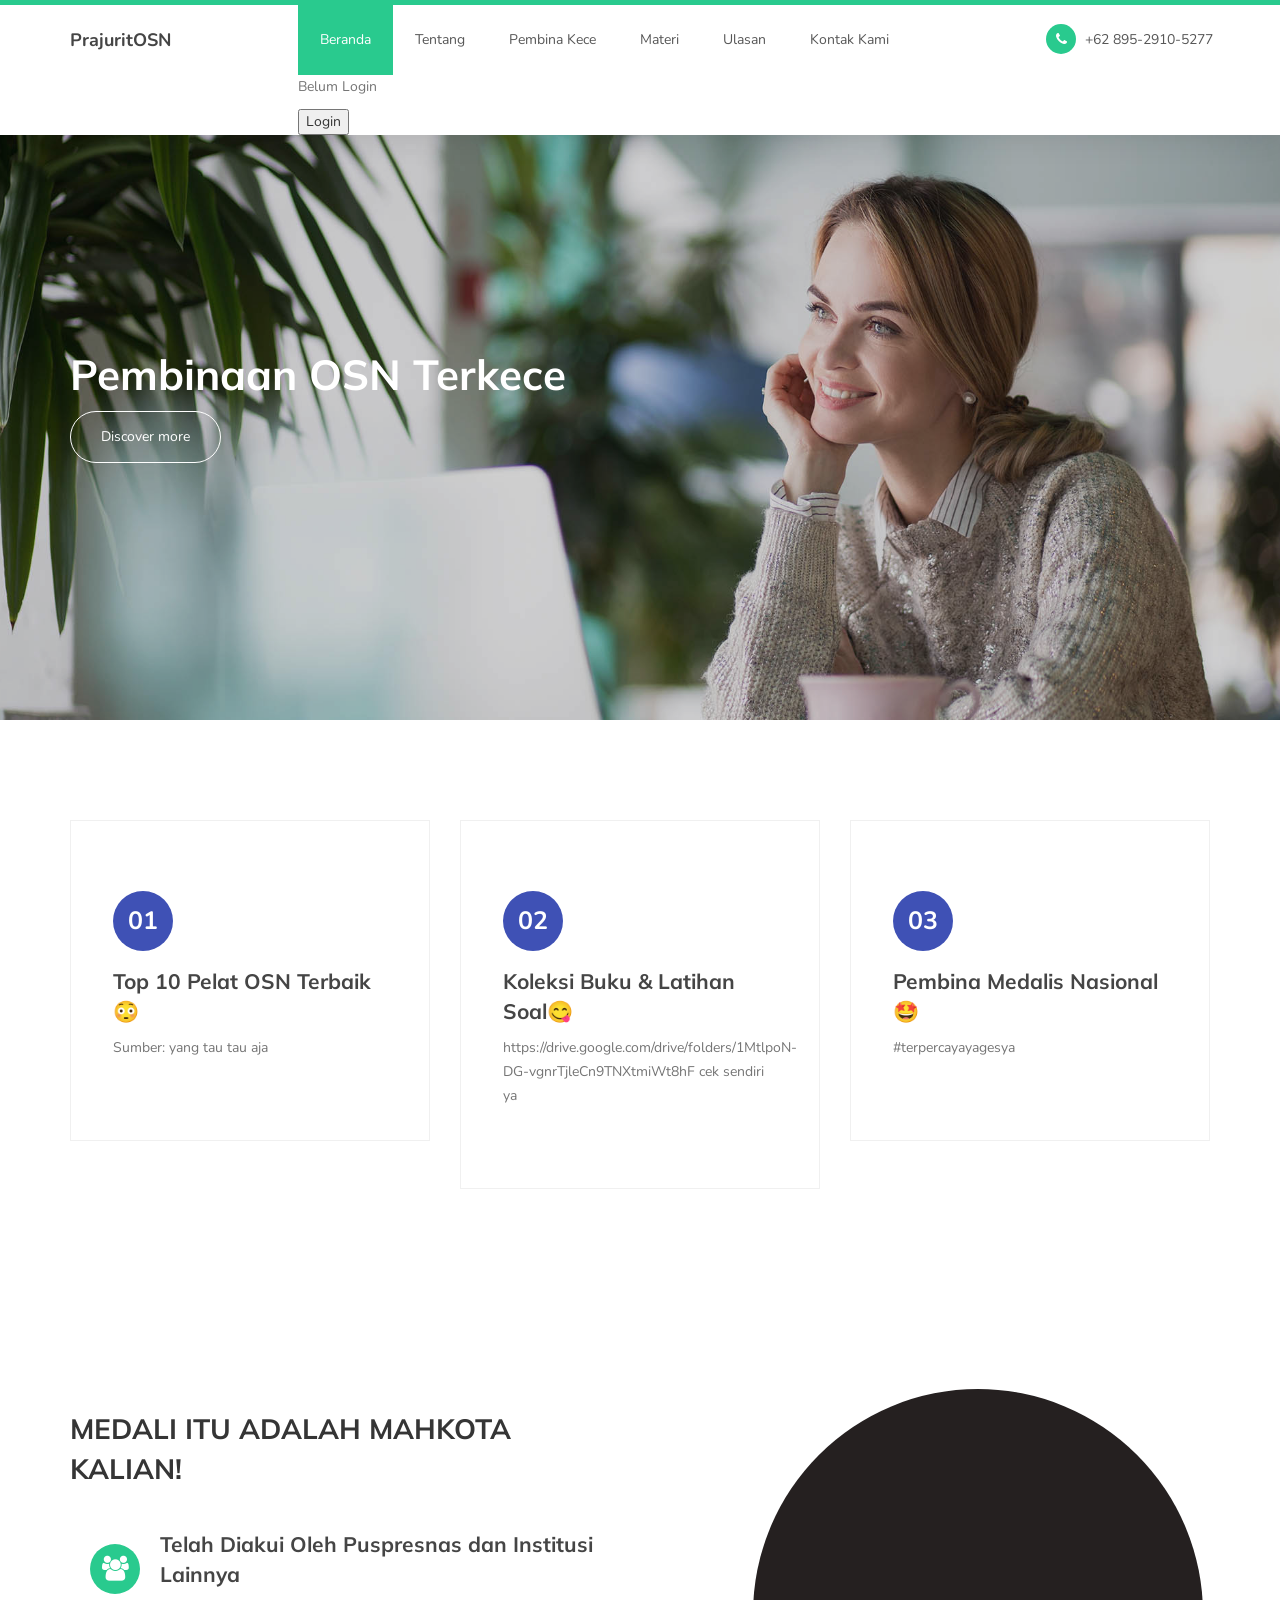
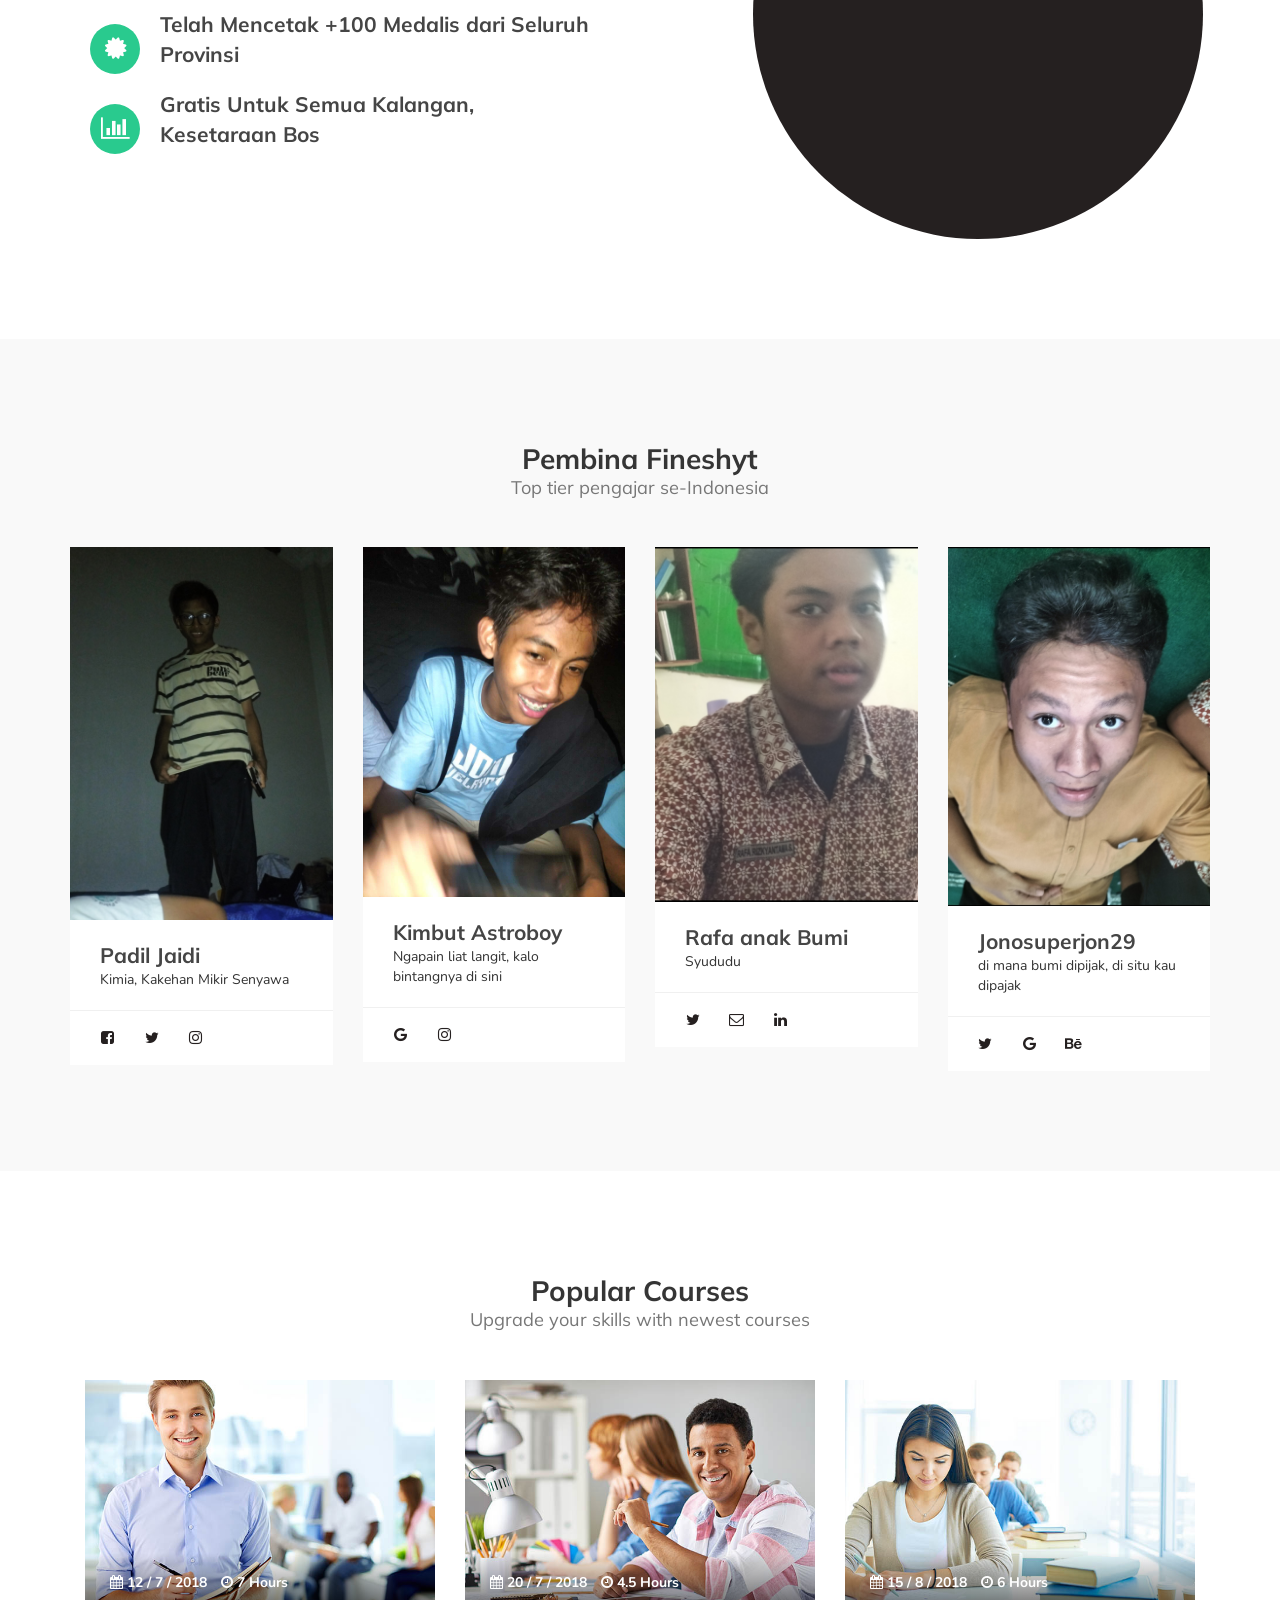
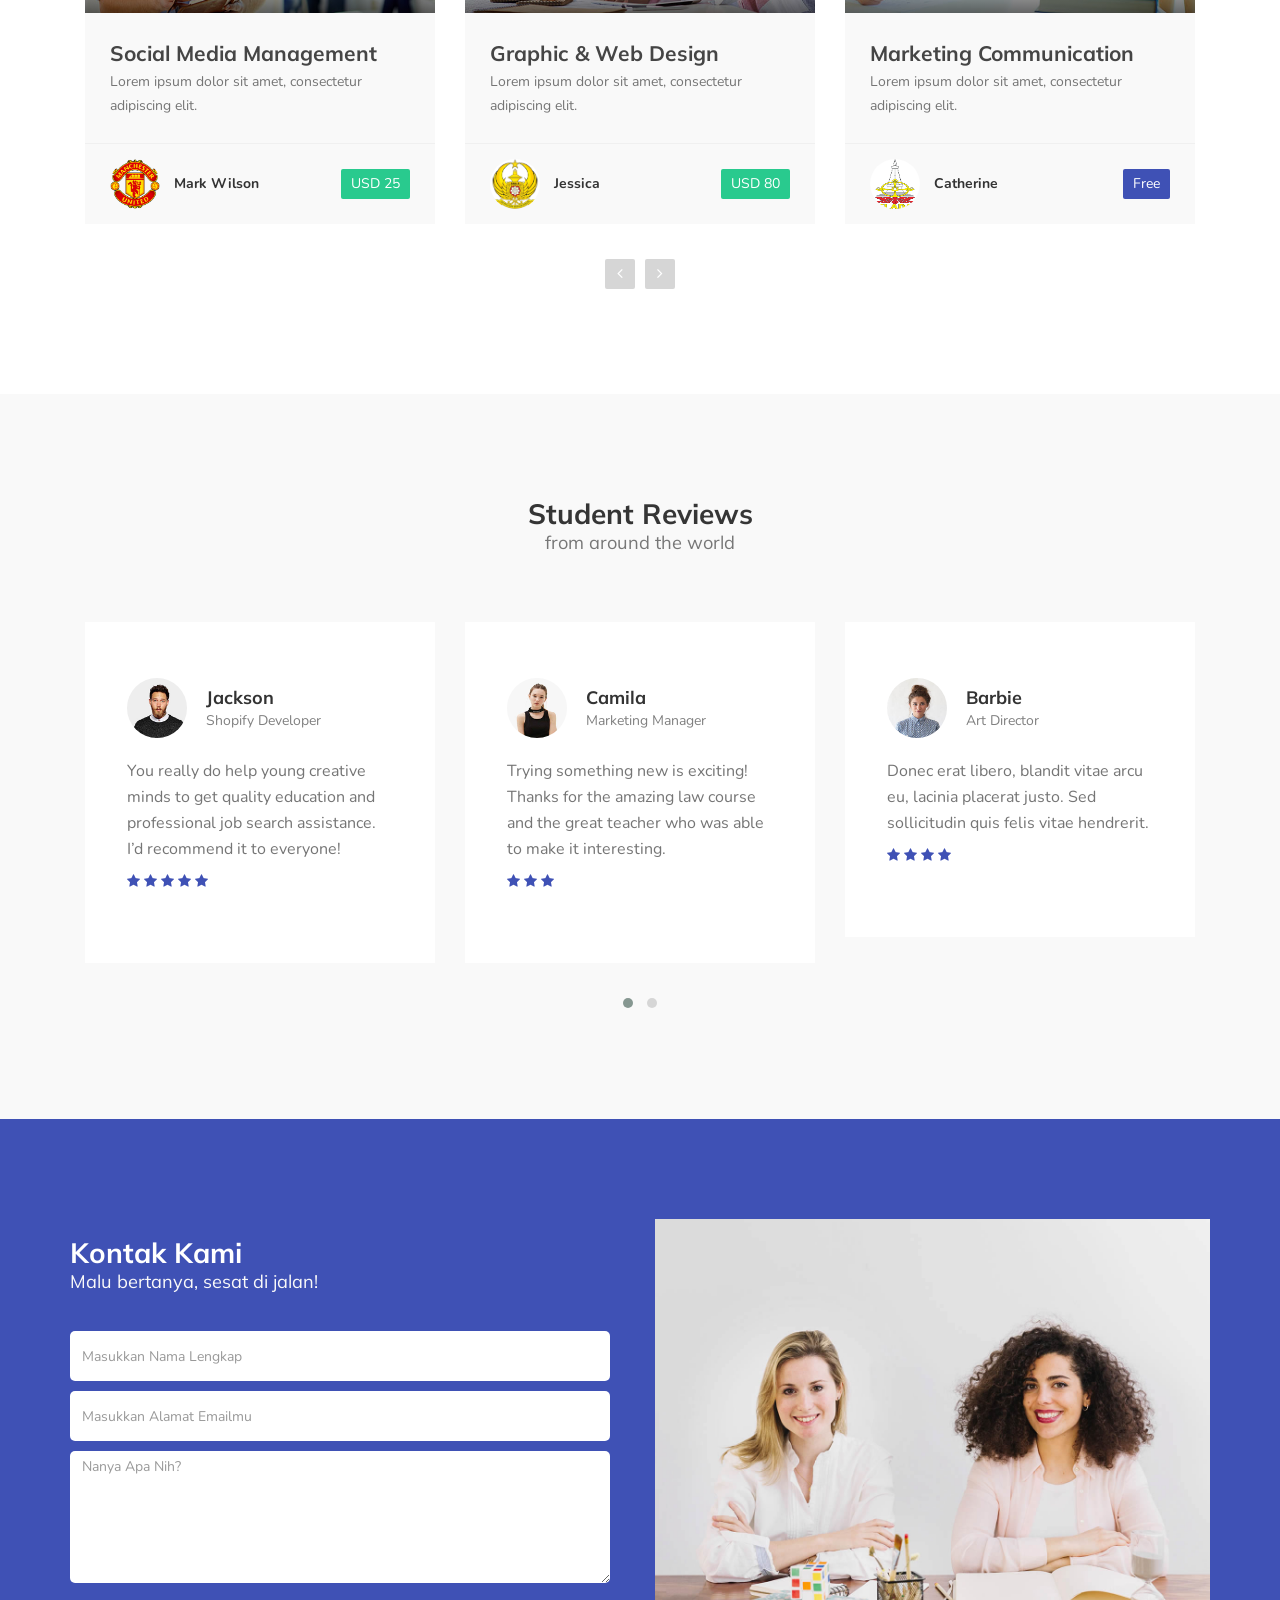
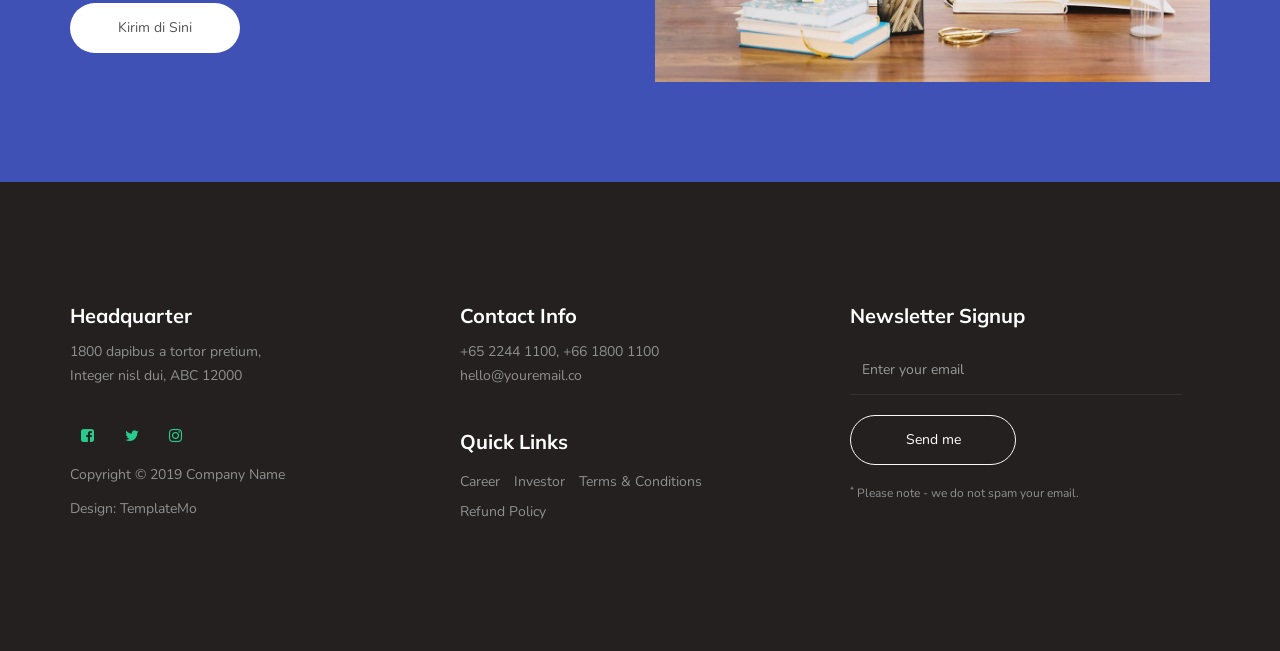
==== commit 18b5db8a: "Update index.html" ====
--- a/index.html
+++ b/index.html
@@ -212,7 +212,7 @@
                     <div class="col-md-3 col-sm-6">
                          <div class="team-thumb">
                               <div class="team-image">
-                                   <img src="fadhil shd.jpg" class="img-responsive" alt="">
+                                   <img src="images/fadhil shd.jpg" class="img-responsive" alt="">
                               </div>
                               <div class="team-info">
                                    <h3>Padil Jaidi</h3>
@@ -229,7 +229,7 @@
                     <div class="col-md-3 col-sm-6">
                          <div class="team-thumb">
                               <div class="team-image">
-                                   <img src="bdprwn.jpg" class="img-responsive" alt="">
+                                   <img src="images/bdprwn.jpg" class="img-responsive" alt="">
                               </div>
                               <div class="team-info">
                                    <h3>Kimbut Astroboy</h3>
@@ -245,7 +245,7 @@
                     <div class="col-md-3 col-sm-6">
                          <div class="team-thumb">
                               <div class="team-image">
-                                   <img src="rafa ynarf" class="img-responsive" alt="">
+                                   <img src="images/rafa ynarf.jpg" class="img-responsive" alt="">
                               </div>
                               <div class="team-info">
                                    <h3>Rafa anak Bumi</h3>
@@ -262,7 +262,7 @@
                     <div class="col-md-3 col-sm-6">
                          <div class="team-thumb">
                               <div class="team-image">
-                                   <img src="hagan ndy" class="img-responsive" alt="">
+                                   <img src="images/hagan ndy.jpg" class="img-responsive" alt="">
                               </div>
                               <div class="team-info">
                                    <h3>Jonosuperjon29</h3>
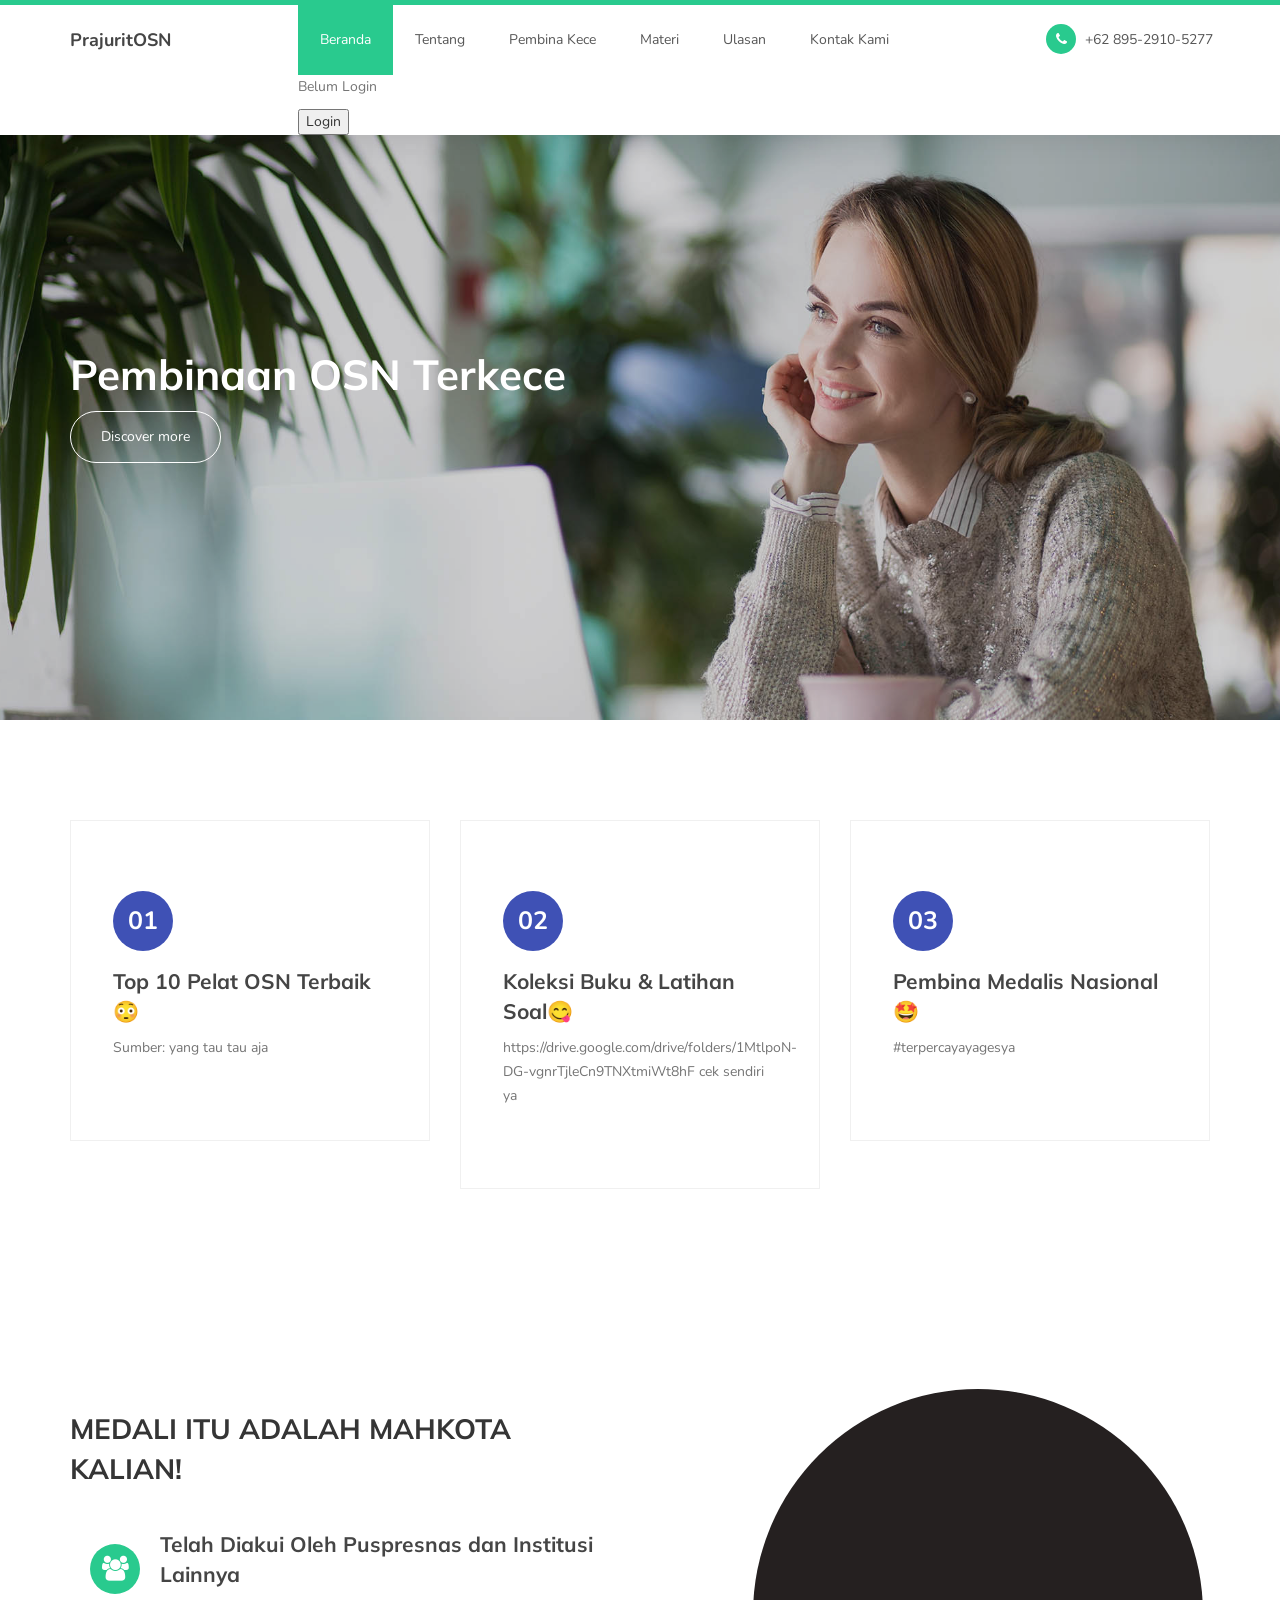
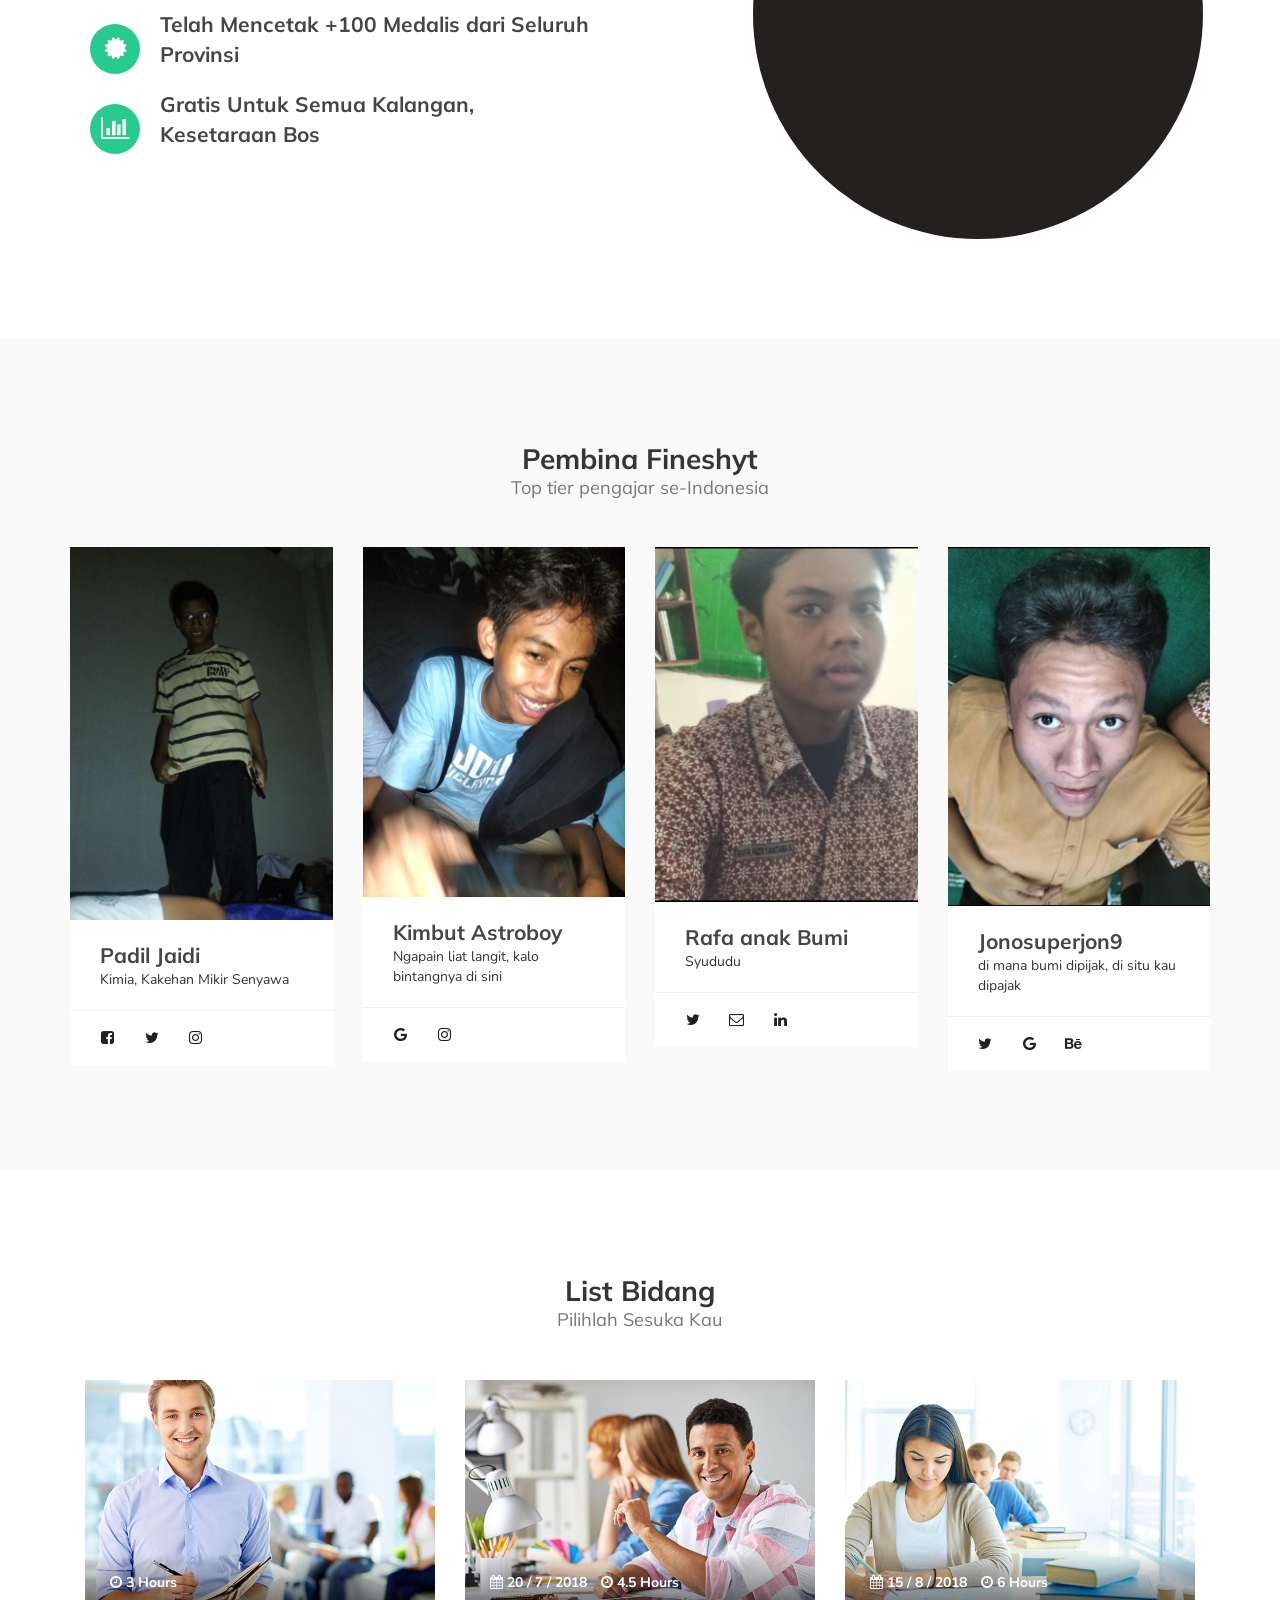
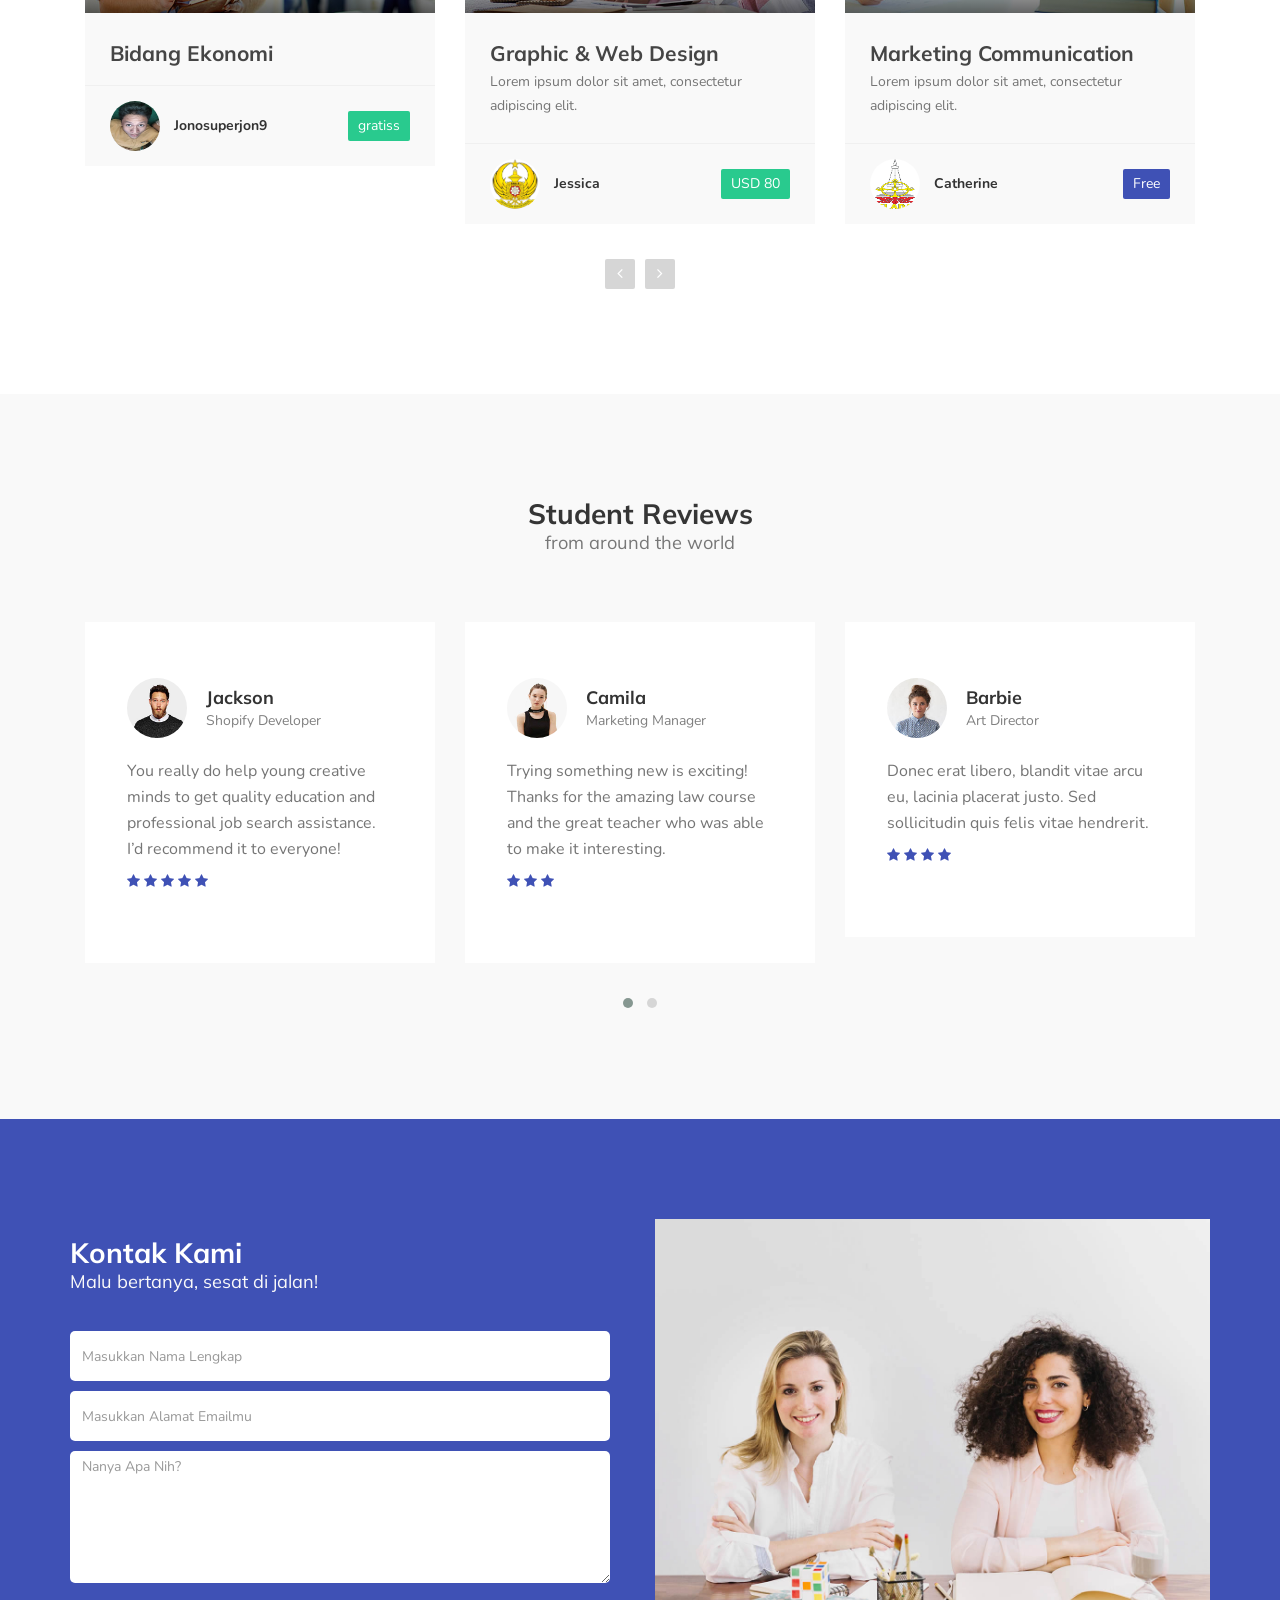
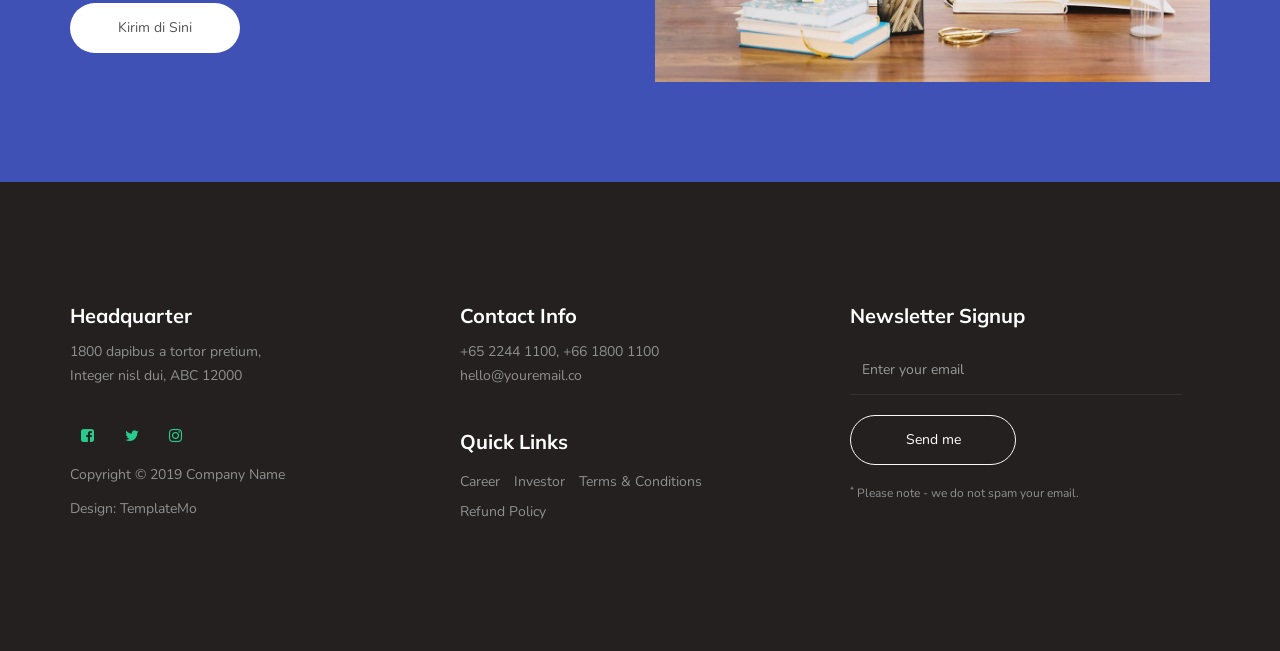
==== commit 93432f0a: "Update index.html" ====
--- a/index.html
+++ b/index.html
@@ -265,7 +265,7 @@
                                    <img src="images/hagan ndy.jpg" class="img-responsive" alt="">
                               </div>
                               <div class="team-info">
-                                   <h3>Jonosuperjon29</h3>
+                                   <h3>Jonosuperjon9</h3>
                                    <span>di mana bumi dipijak, di situ kau dipajak</span>
                               </div>
                               <ul class="social-icon">
@@ -288,7 +288,7 @@
 
                     <div class="col-md-12 col-sm-12">
                          <div class="section-title">
-                              <h2>Popular Courses <small>Upgrade your skills with newest courses</small></h2>
+                              <h2>List Bidang<small>Pilihlah Sesuka Kau</small></h2>
                          </div>
 
                          <div class="owl-carousel owl-theme owl-courses">
@@ -300,23 +300,21 @@
                                                        <img src="images/courses-image1.jpg" class="img-responsive" alt="">
                                                   </div>
                                                   <div class="courses-date">
-                                                       <span><i class="fa fa-calendar"></i> 12 / 7 / 2018</span>
-                                                       <span><i class="fa fa-clock-o"></i> 7 Hours</span>
+                                                       <span><i class="fa fa-clock-o"></i> 3 Hours</span>
                                                   </div>
                                              </div>
 
                                              <div class="courses-detail">
-                                                  <h3><a href="#">Social Media Management</a></h3>
-                                                  <p>Lorem ipsum dolor sit amet, consectetur adipiscing elit.</p>
+                                                  <h3><a href="#">Bidang Ekonomi</a></h3>
                                              </div>
 
                                              <div class="courses-info">
                                                   <div class="courses-author">
-                                                       <img src="images/LOGO MU.png" class="img-responsive" alt="">
-                                                       <span>Mark Wilson</span>
+                                                       <img src="images/hagan ndy.jpg" class="img-responsive" alt="">
+                                                       <span>Jonosuperjon9</span>
                                                   </div>
                                                   <div class="courses-price">
-                                                       <a href="#"><span>USD 25</span></a>
+                                                       <a href="#"><span>gratiss</span></a>
                                                   </div>
                                              </div>
                                         </div>
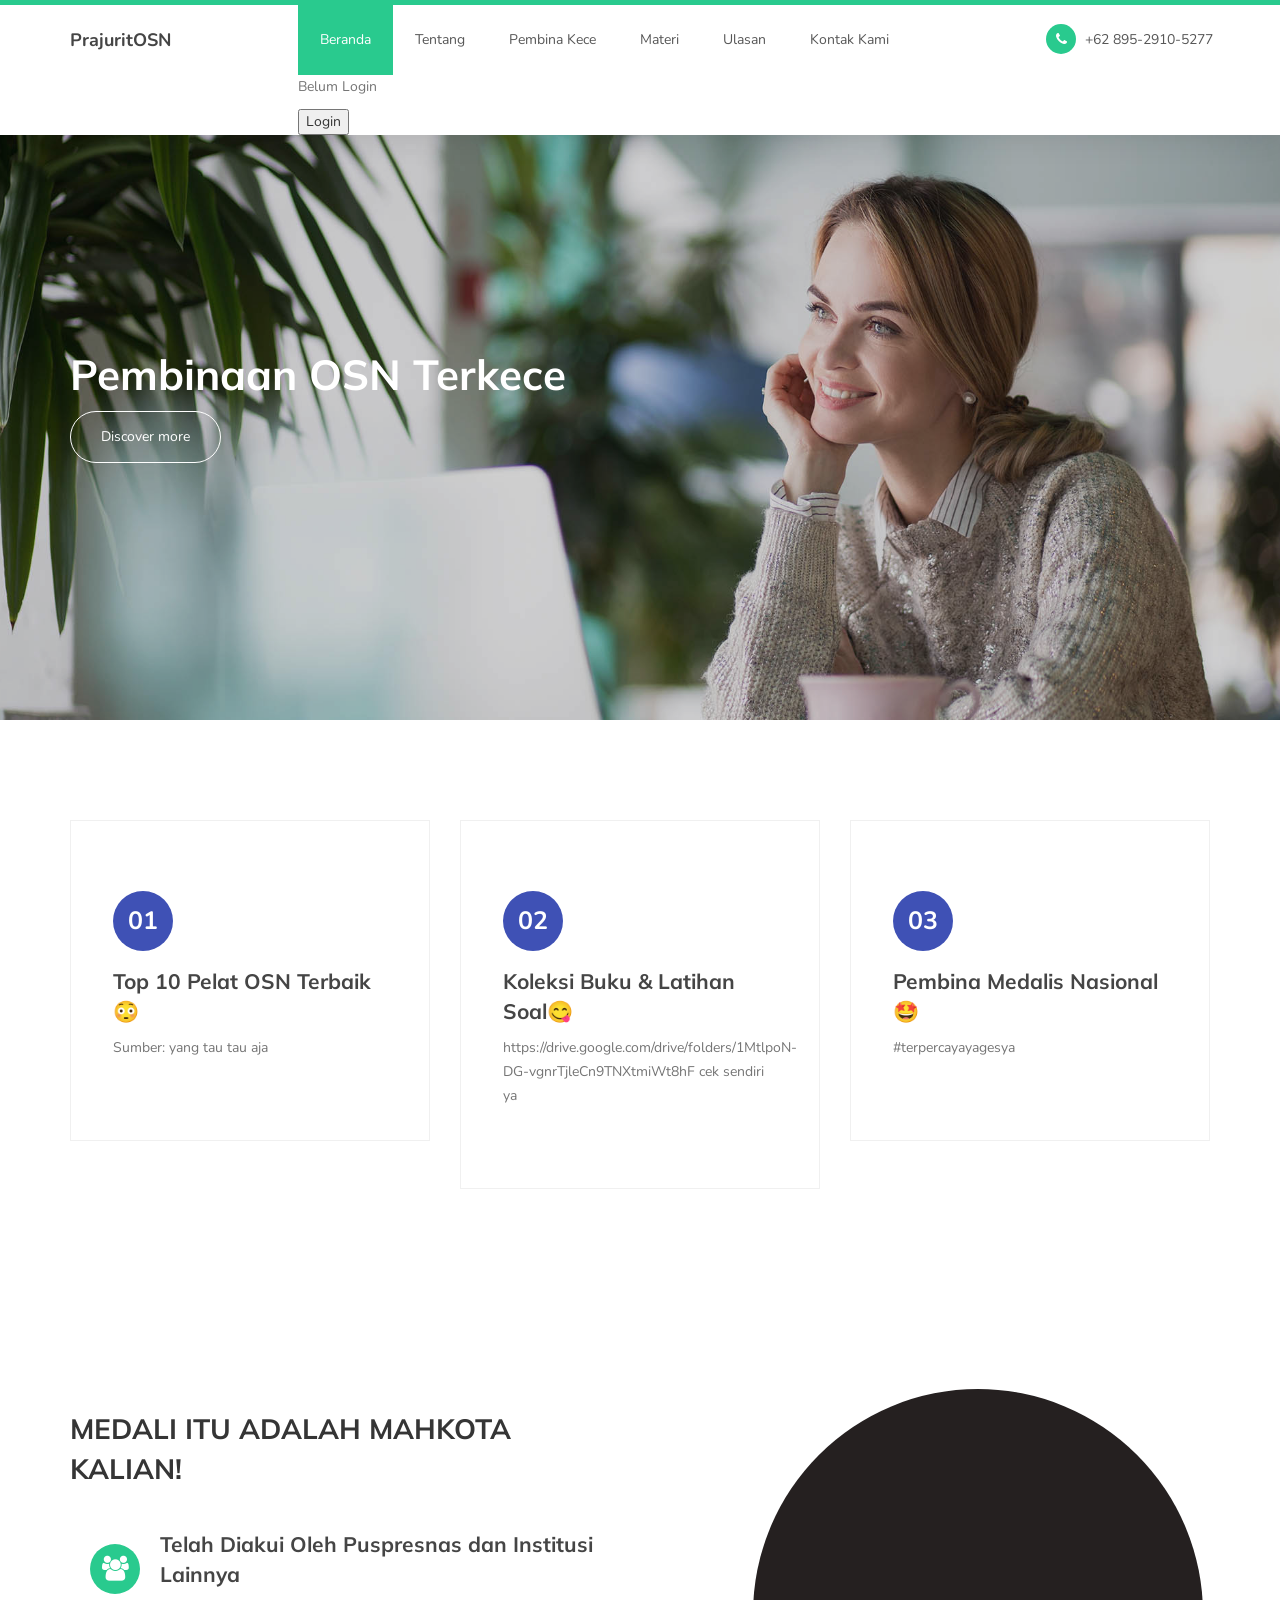
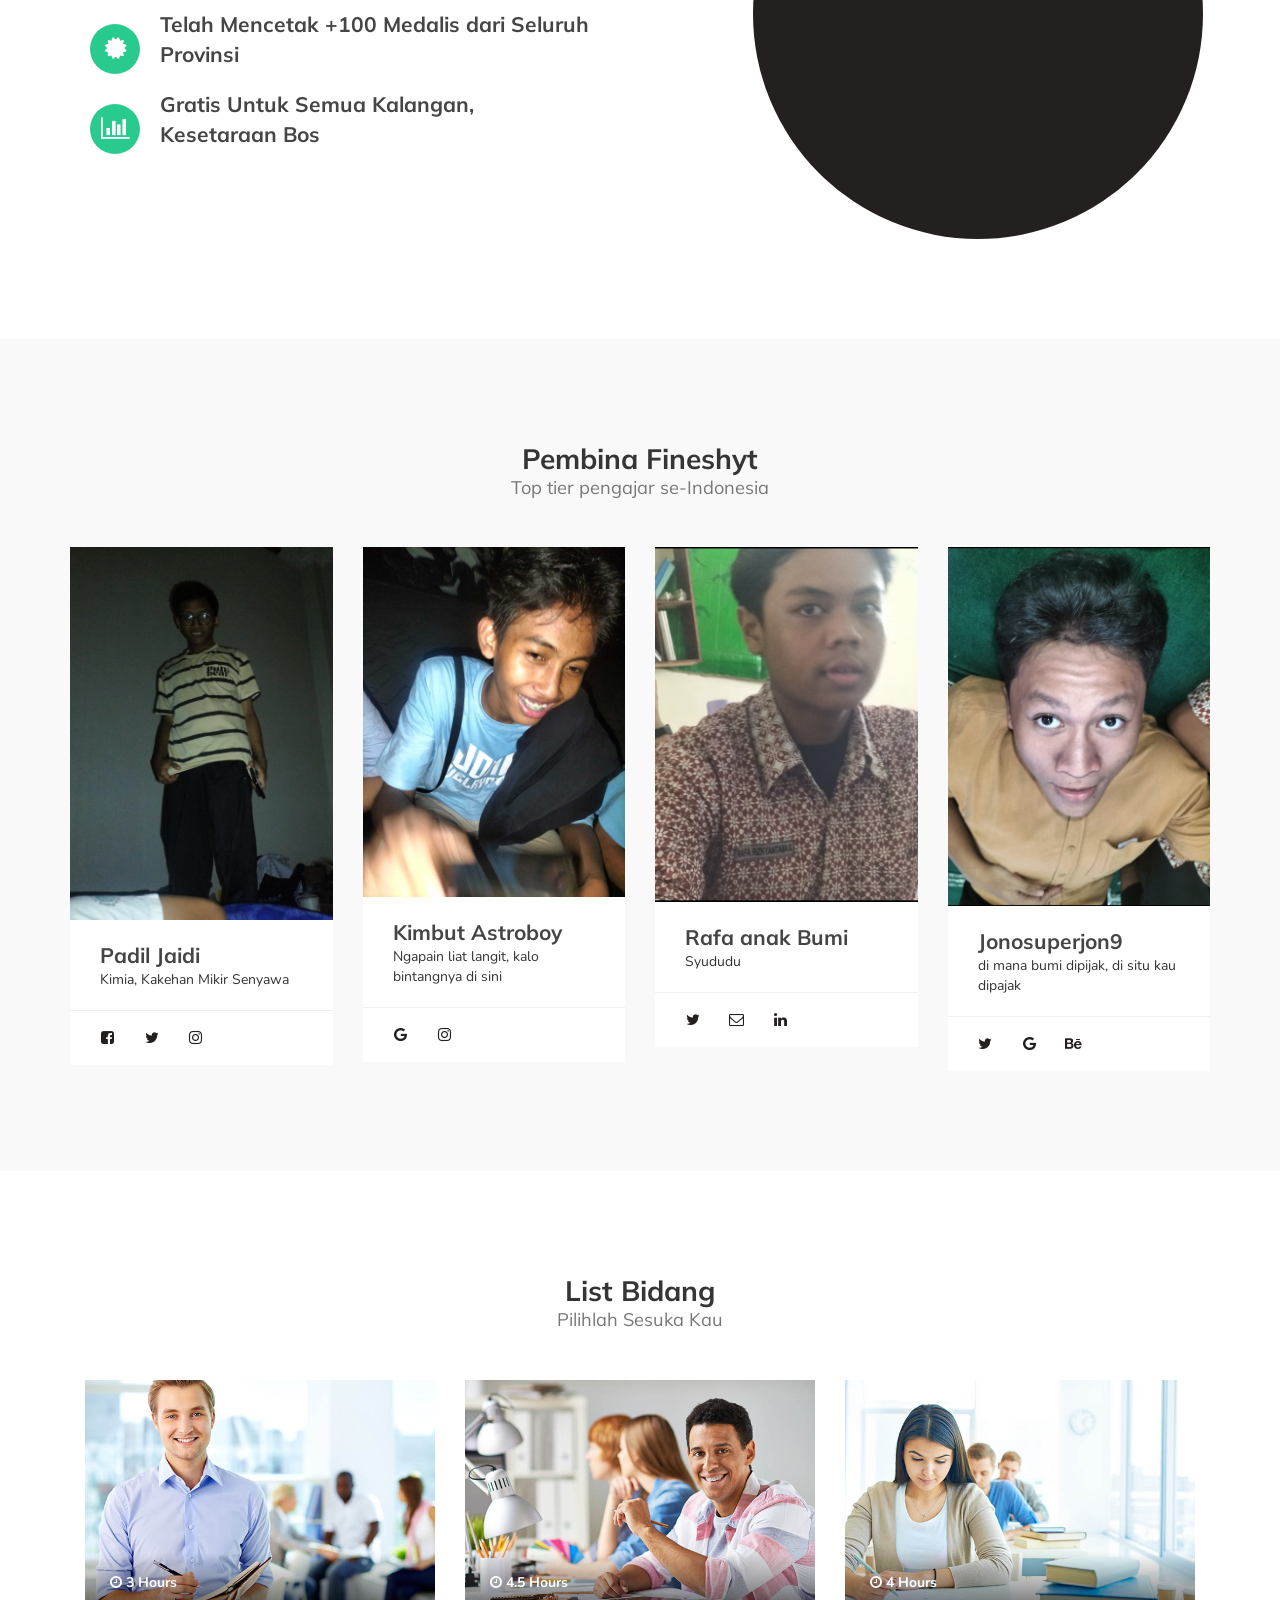
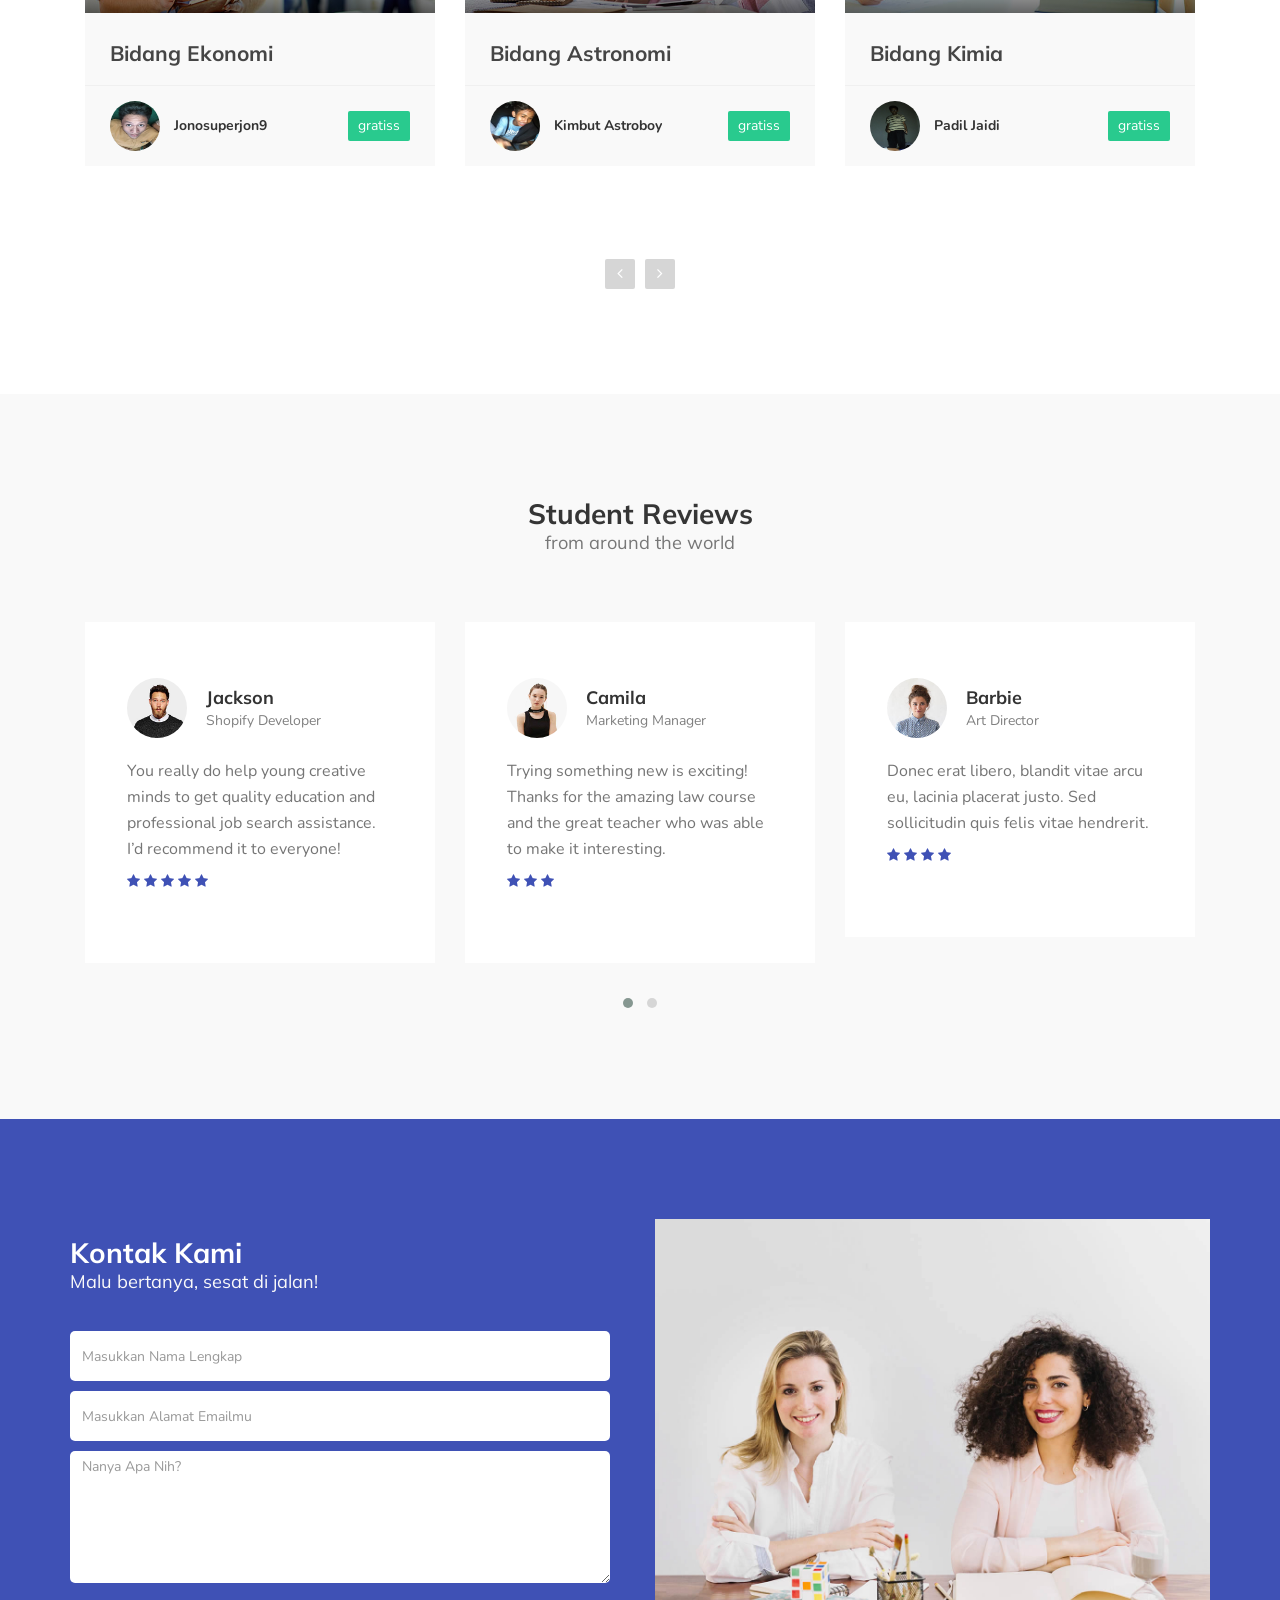
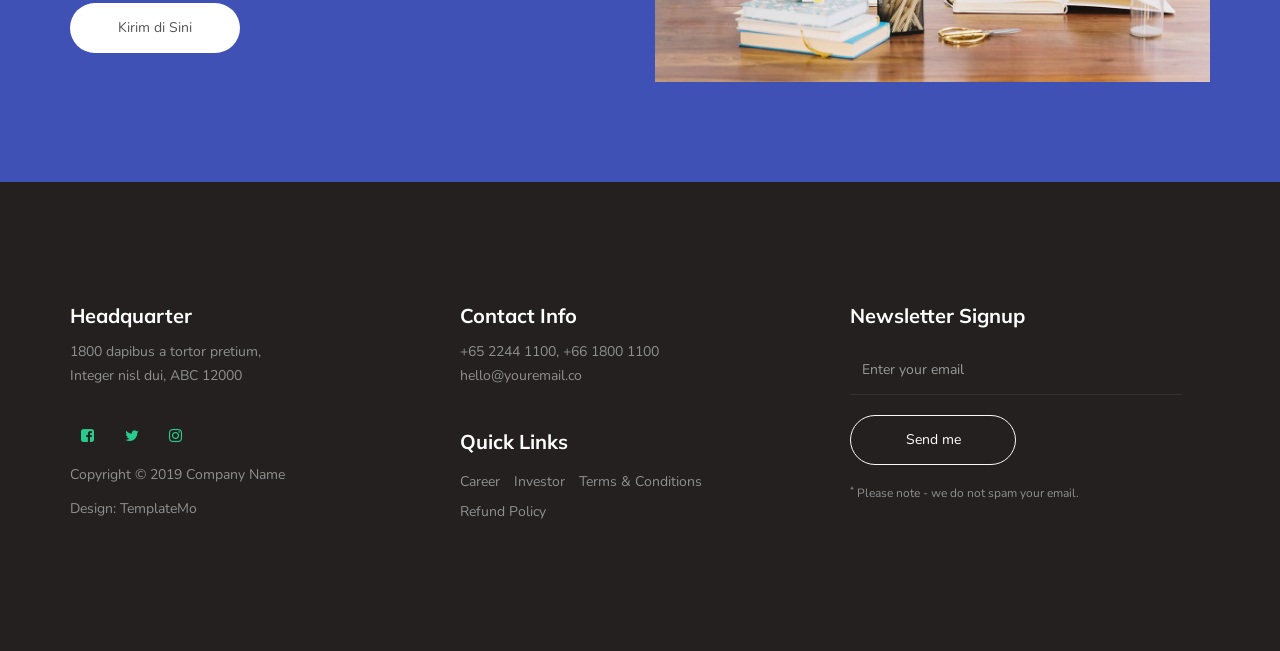
==== commit fc93394e: "Update index.html" ====
--- a/index.html
+++ b/index.html
@@ -329,23 +329,21 @@
                                                        <img src="images/courses-image2.jpg" class="img-responsive" alt="">
                                                   </div>
                                                   <div class="courses-date">
-                                                       <span><i class="fa fa-calendar"></i> 20 / 7 / 2018</span>
                                                        <span><i class="fa fa-clock-o"></i> 4.5 Hours</span>
                                                   </div>
                                              </div>
 
                                              <div class="courses-detail">
-                                                  <h3><a href="#">Graphic & Web Design</a></h3>
-                                                  <p>Lorem ipsum dolor sit amet, consectetur adipiscing elit.</p>
+                                                  <h3><a href="#">Bidang Astronomi</a></h3>
                                              </div>
 
                                              <div class="courses-info">
                                                   <div class="courses-author">
-                                                       <img src="images/PAKCI.png" class="img-responsive" alt="">
-                                                       <span>Jessica</span>
+                                                       <img src="images/bdprwn.jpg" class="img-responsive" alt="">
+                                                       <span>Kimbut Astroboy</span>
                                                   </div>
                                                   <div class="courses-price">
-                                                       <a href="#"><span>USD 80</span></a>
+                                                       <a href="#"><span>gratiss</span></a>
                                                   </div>
                                              </div>
                                         </div>
@@ -360,23 +358,21 @@
                                                        <img src="images/courses-image3.jpg" class="img-responsive" alt="">
                                                   </div>
                                                   <div class="courses-date">
-                                                       <span><i class="fa fa-calendar"></i> 15 / 8 / 2018</span>
-                                                       <span><i class="fa fa-clock-o"></i> 6 Hours</span>
+                                                       <span><i class="fa fa-clock-o"></i> 4 Hours</span>
                                                   </div>
                                              </div>
 
                                              <div class="courses-detail">
-                                                  <h3><a href="#">Marketing Communication</a></h3>
-                                                  <p>Lorem ipsum dolor sit amet, consectetur adipiscing elit.</p>
+                                                  <h3><a href="#">Bidang Kimia</a></h3>
                                              </div>
 
                                              <div class="courses-info">
                                                   <div class="courses-author">
-                                                       <img src="images/JAYAMAHE.png" class="img-responsive" alt="">
-                                                       <span>Catherine</span>
-                                                  </div>
-                                                  <div class="courses-price free">
-                                                       <a href="#"><span>Free</span></a>
+                                                       <img src="images/fadhil shd.jpg" class="img-responsive" alt="">
+                                                       <span>Padil Jaidi</span>
+                                                  </div>
+                                                  <div class="courses-price">
+                                                       <a href="#"><span>gratiss</span></a>
                                                   </div>
                                              </div>
                                         </div>
@@ -391,23 +387,21 @@
                                                        <img src="images/courses-image4.jpg" class="img-responsive" alt="">
                                                   </div>
                                                   <div class="courses-date">
-                                                       <span><i class="fa fa-calendar"></i> 10 / 8 / 2018</span>
-                                                       <span><i class="fa fa-clock-o"></i> 8 Hours</span>
+                                                       <span><i class="fa fa-clock-o"></i> 5 Hours</span>
                                                   </div>
                                              </div>
 
                                              <div class="courses-detail">
-                                                  <h3><a href="#">Summer Kids</a></h3>
-                                                  <p>Lorem ipsum dolor sit amet, consectetur adipiscing elit.</p>
+                                                  <h3><a href="#">Bidang Geografi</a></h3>
                                              </div>
 
                                              <div class="courses-info">
                                                   <div class="courses-author">
-                                                       <img src="images/author-image1.jpg" class="img-responsive" alt="">
-                                                       <span>Mark Wilson</span>
+                                                       <img src="images/rafa ynarf.jpg" class="img-responsive" alt="">
+                                                       <span>Rafa anak Bumi</span>
                                                   </div>
                                                   <div class="courses-price">
-                                                       <a href="#"><span>USD 45</span></a>
+                                                       <a href="#"><span>gratiss</span></a>
                                                   </div>
                                              </div>
                                         </div>
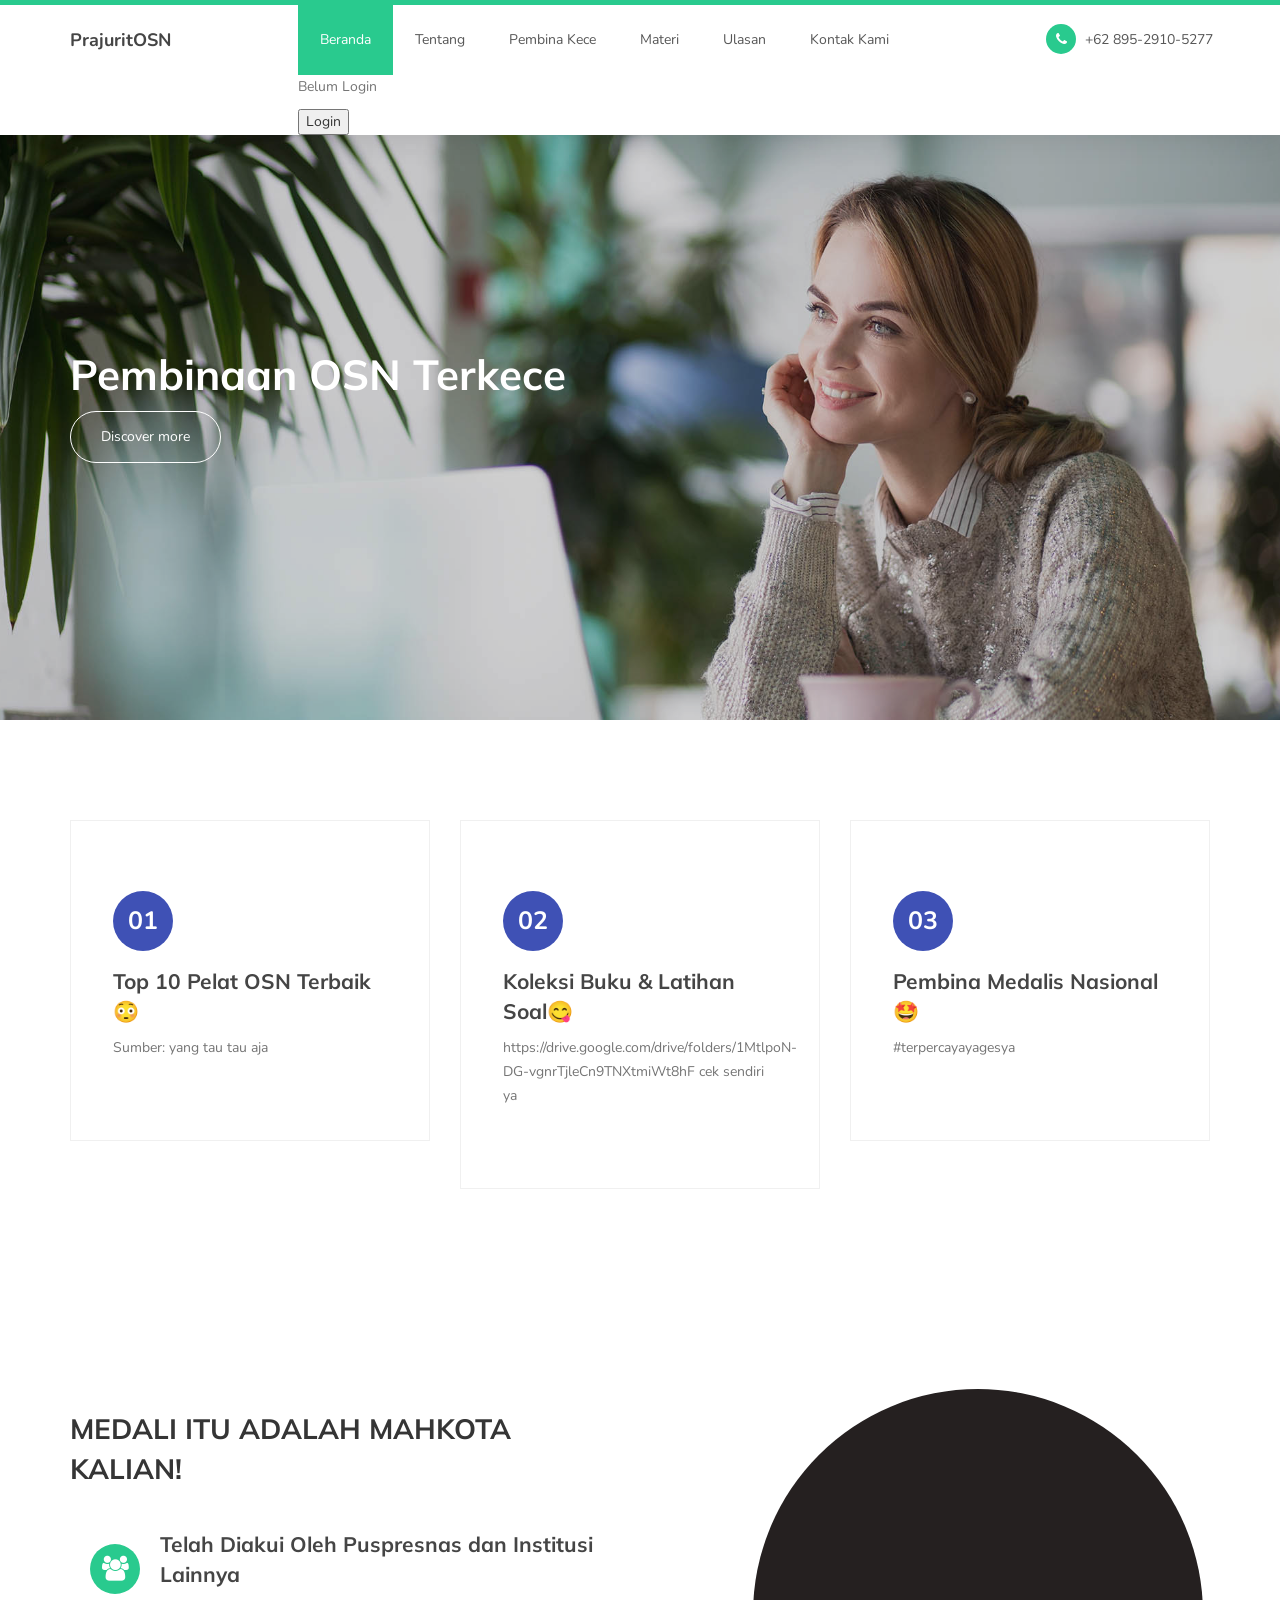
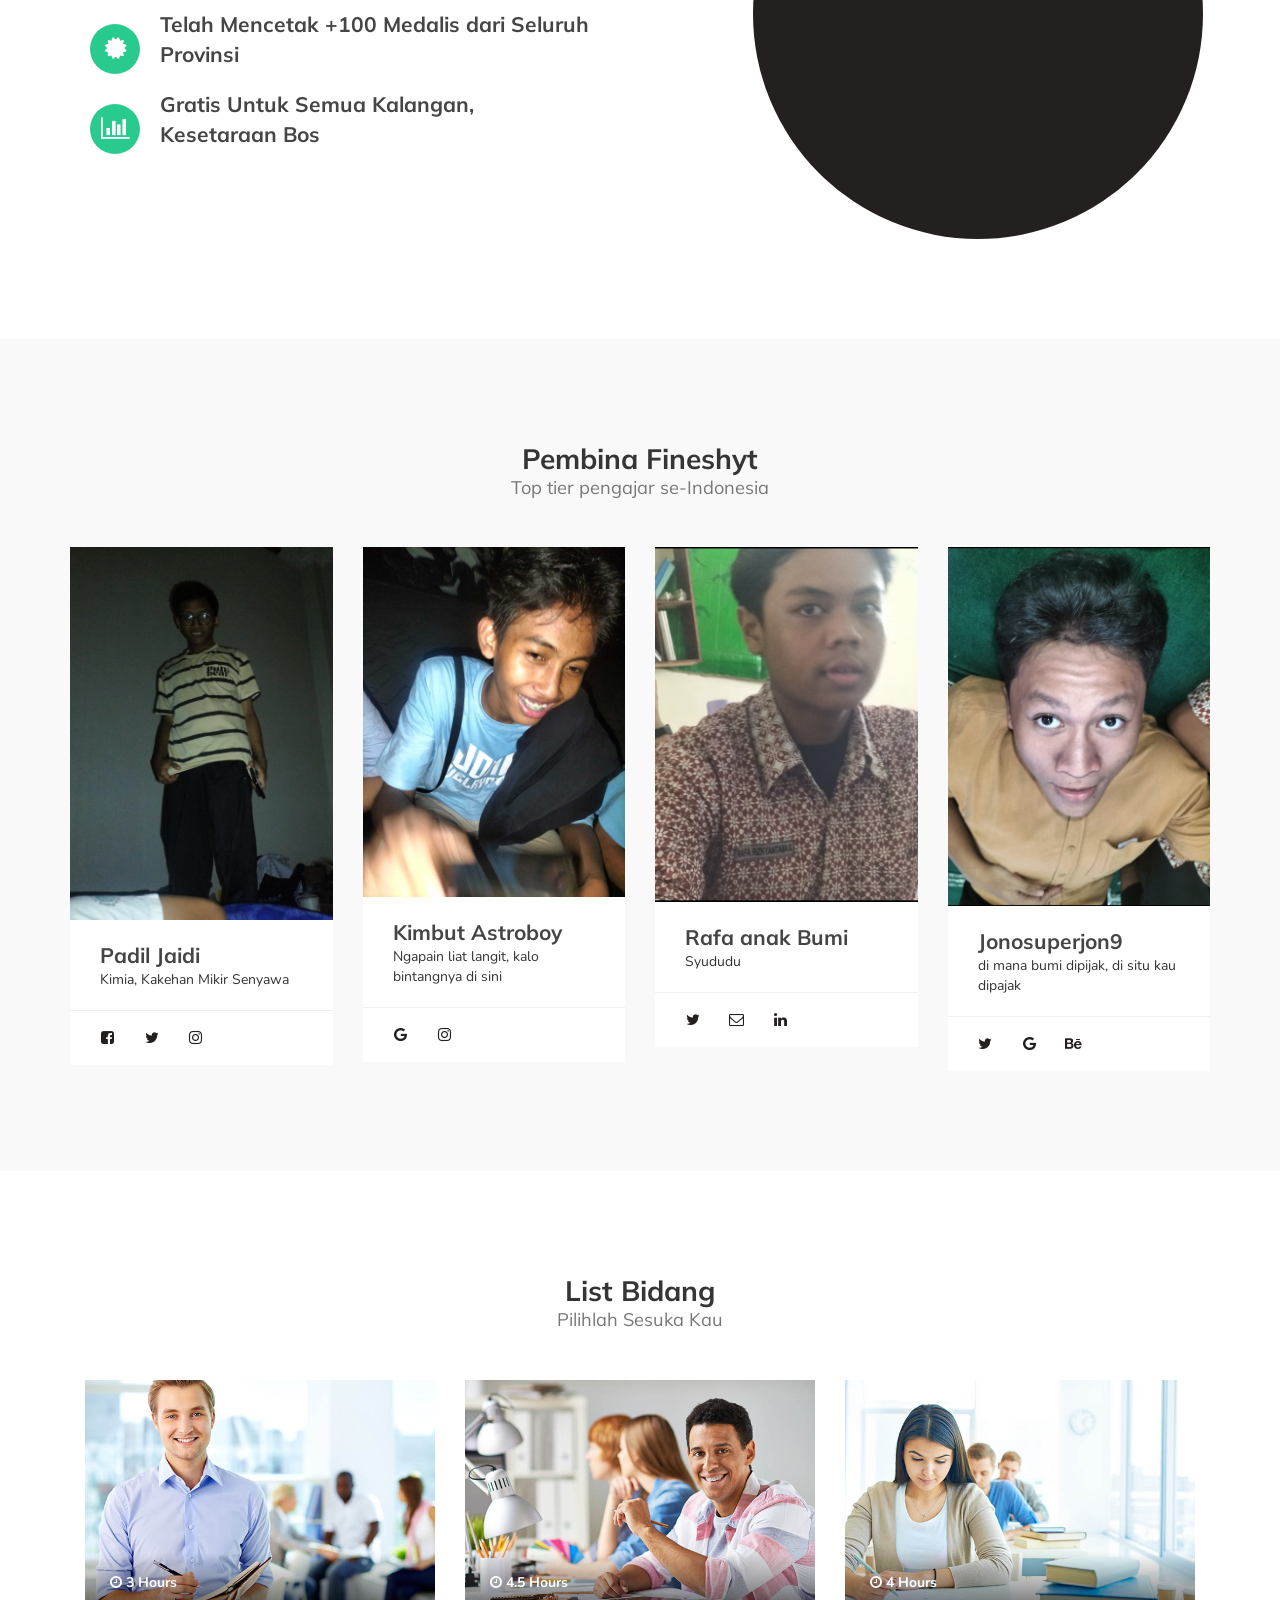
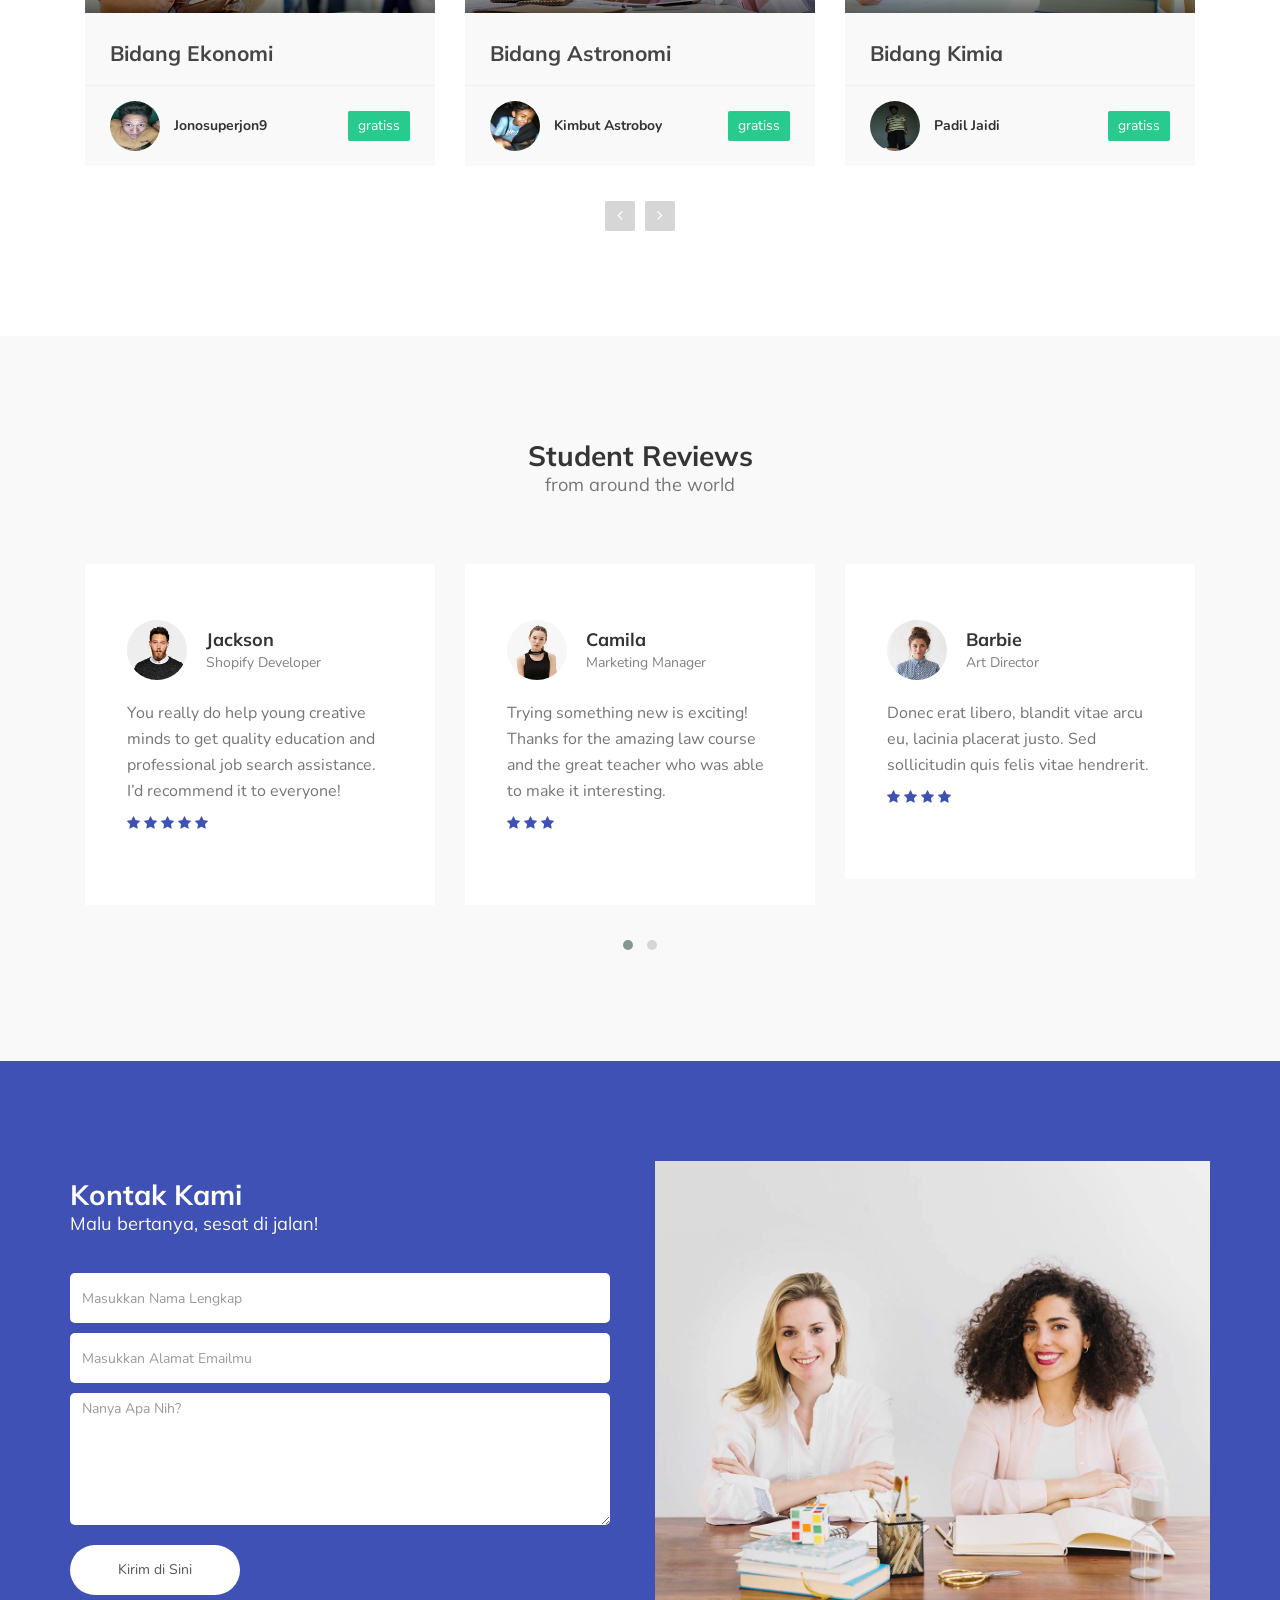
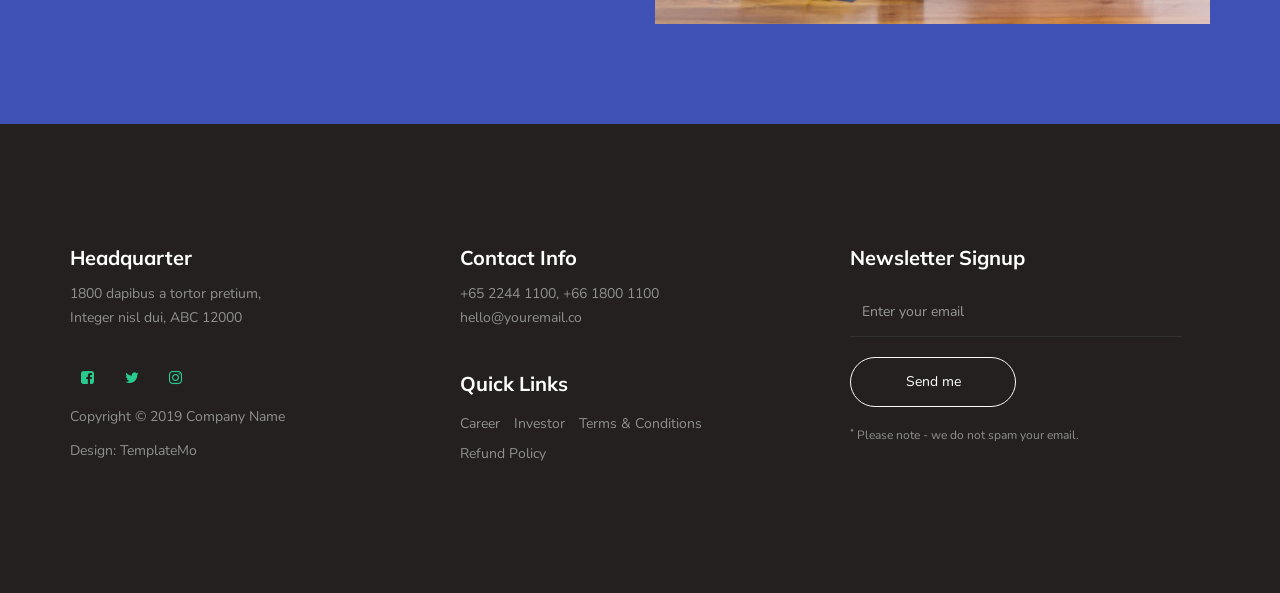
==== commit c67d2c8a: "Update index.html" ====
--- a/index.html
+++ b/index.html
@@ -416,22 +416,20 @@
                                                        <img src="images/courses-image5.jpg" class="img-responsive" alt="">
                                                   </div>
                                                   <div class="courses-date">
-                                                       <span><i class="fa fa-calendar"></i> 5 / 10 / 2018</span>
-                                                       <span><i class="fa fa-clock-o"></i> 10 Hours</span>
+                                                       <span><i class="fa fa-clock-o"></i> 5 Hours</span>
                                                   </div>
                                              </div>
 
                                              <div class="courses-detail">
-                                                  <h3><a href="#">Business &amp; Management</a></h3>
-                                                  <p>Lorem ipsum dolor sit amet, consectetur adipiscing elit.</p>
+                                                  <h3><a href="#">Bidang Biologi</a></h3>
                                              </div>
 
                                              <div class="courses-info">
                                                   <div class="courses-author">
                                                        <img src="images/author-image2.jpg" class="img-responsive" alt="">
-                                                       <span>Jessica</span>
-                                                  </div>
-                                                  <div class="courses-price free">
+                                                       <span>Coming Soon!</span>
+                                                  </div>
+                                                  <div class="courses-price">
                                                        <a href="#"><span>Free</span></a>
                                                   </div>
                                              </div>
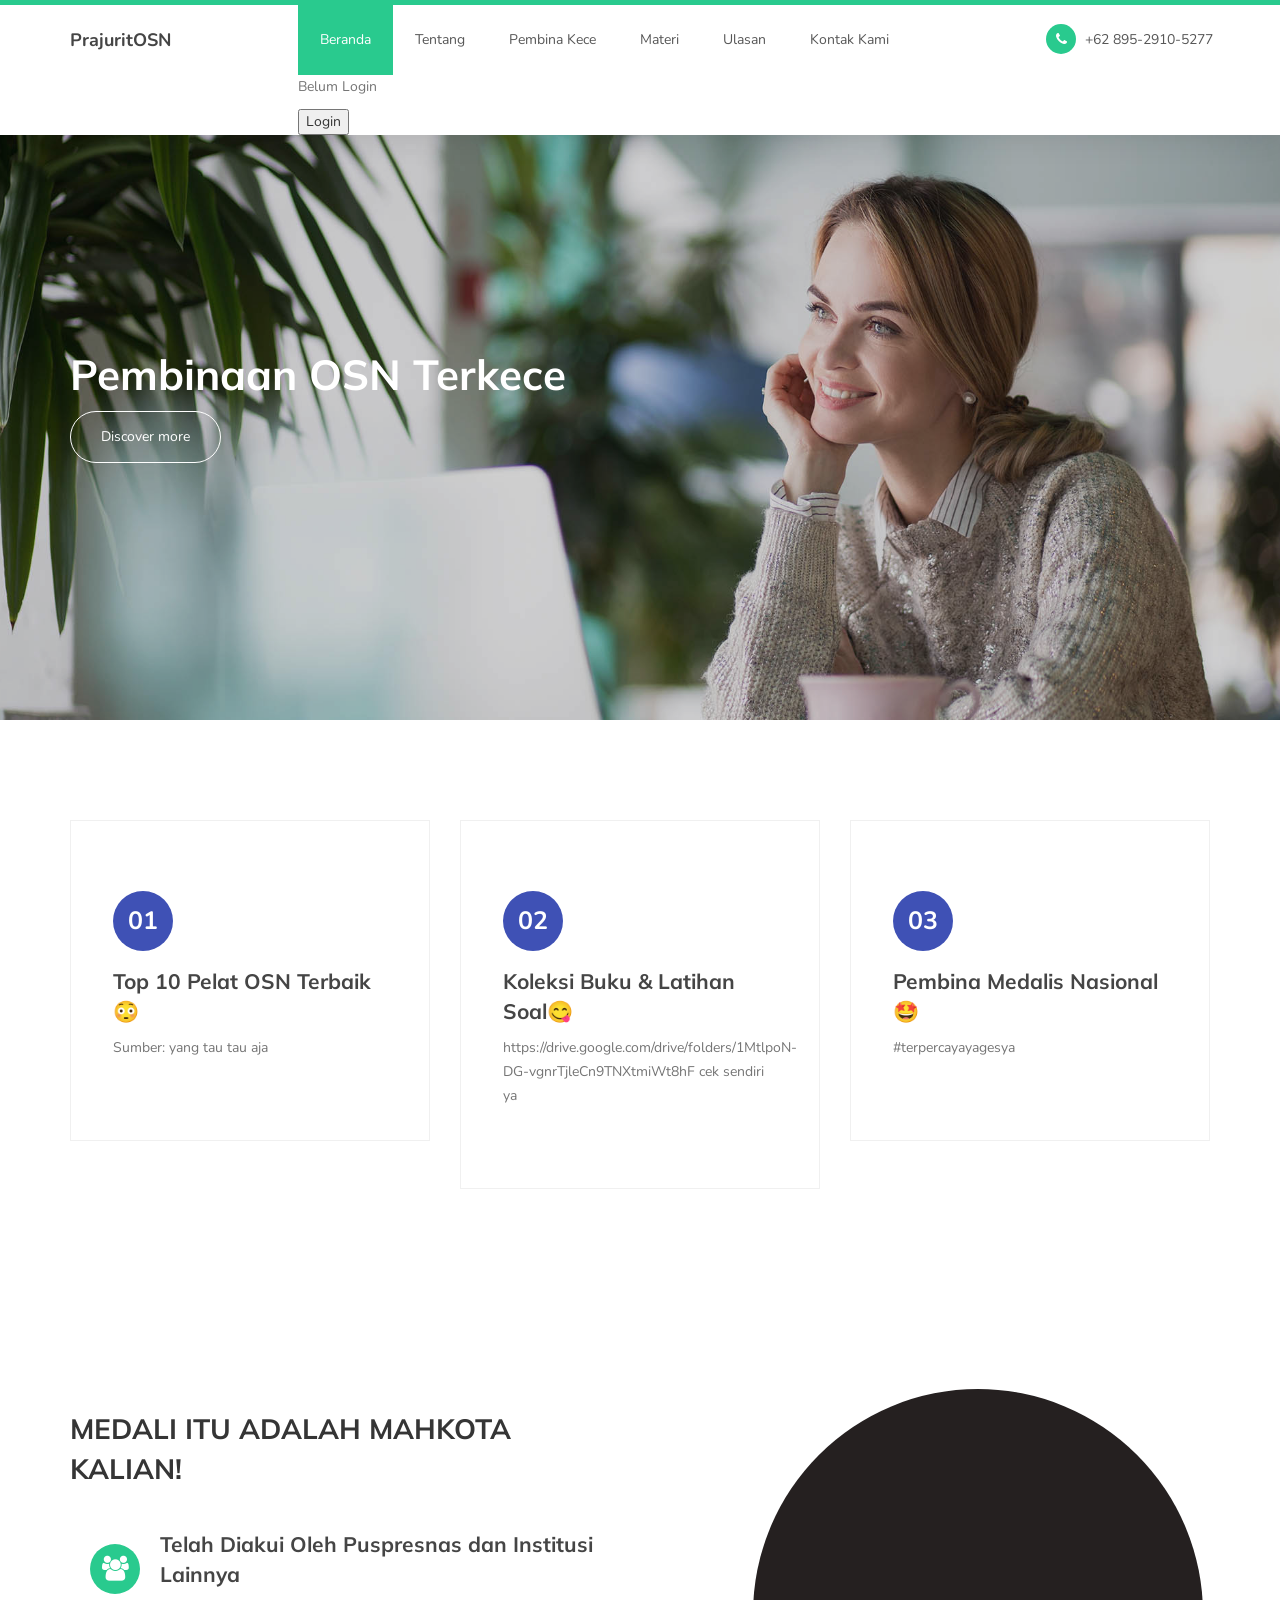
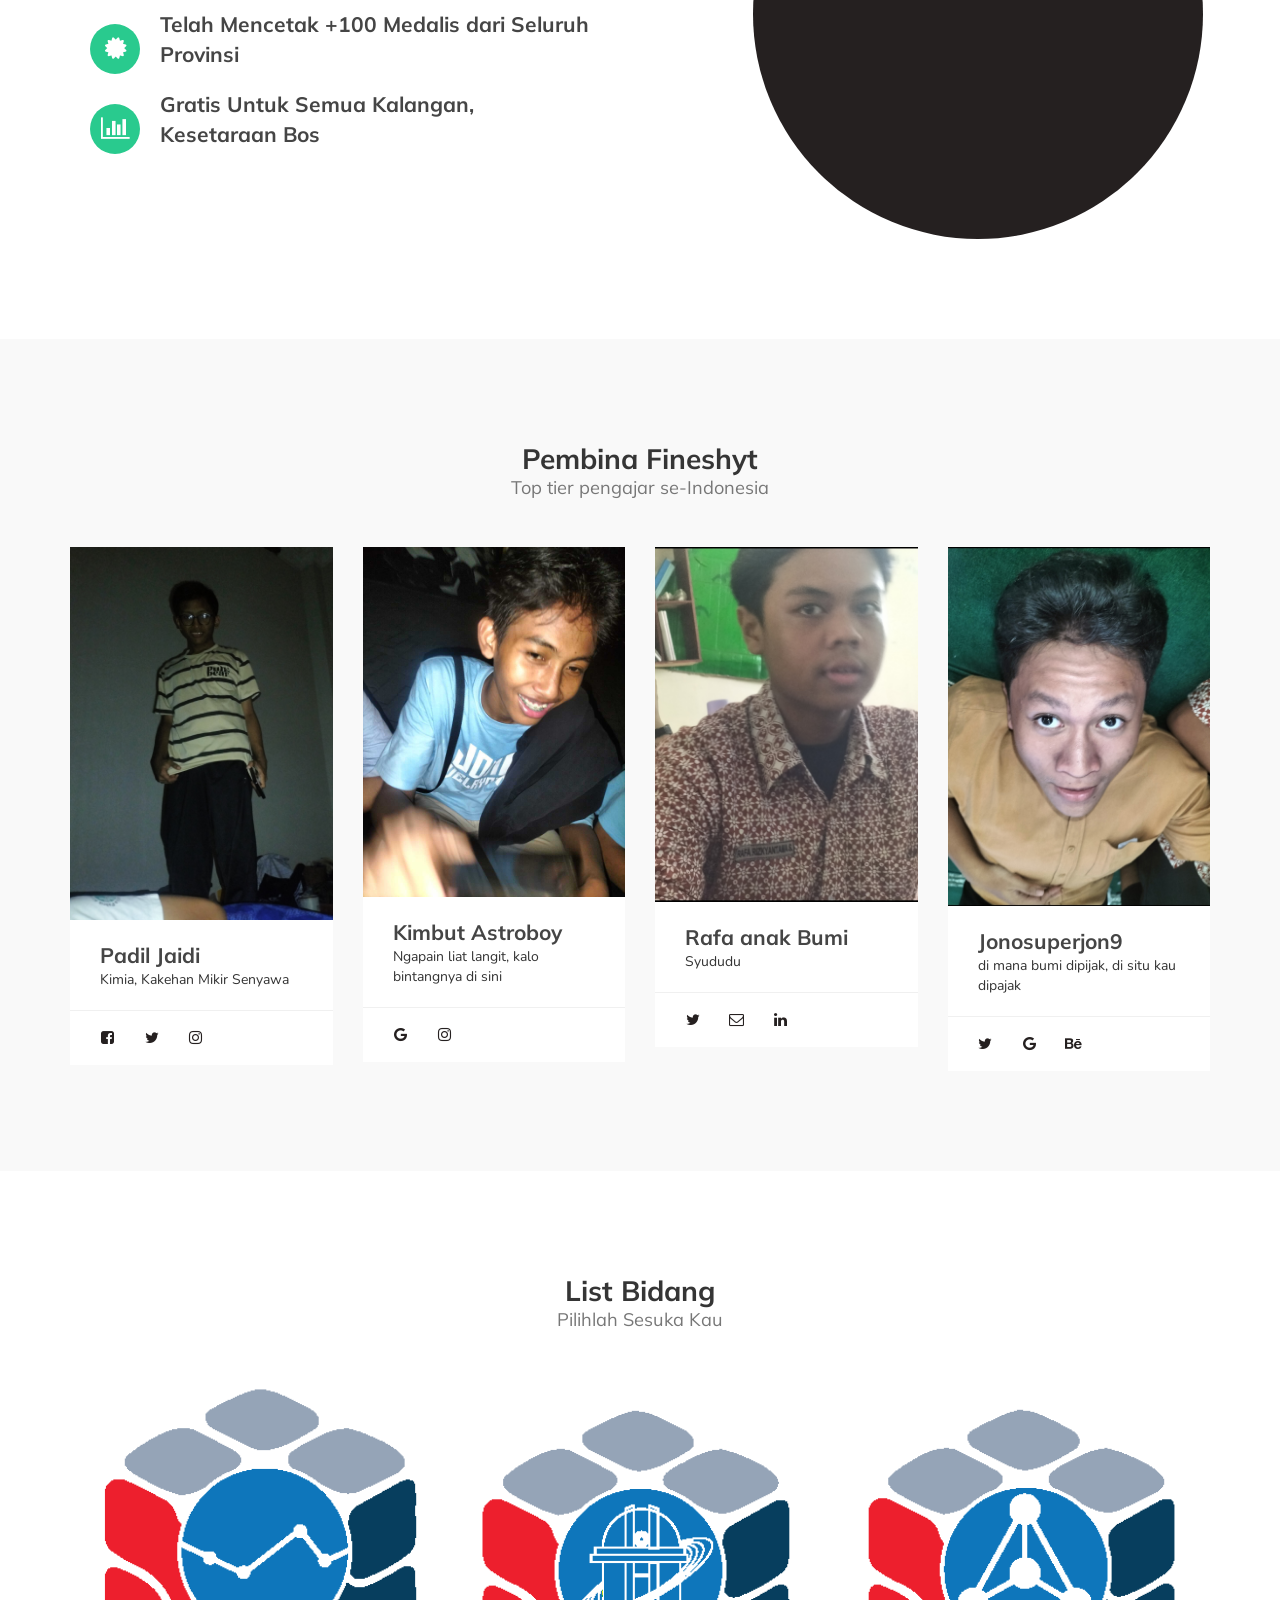
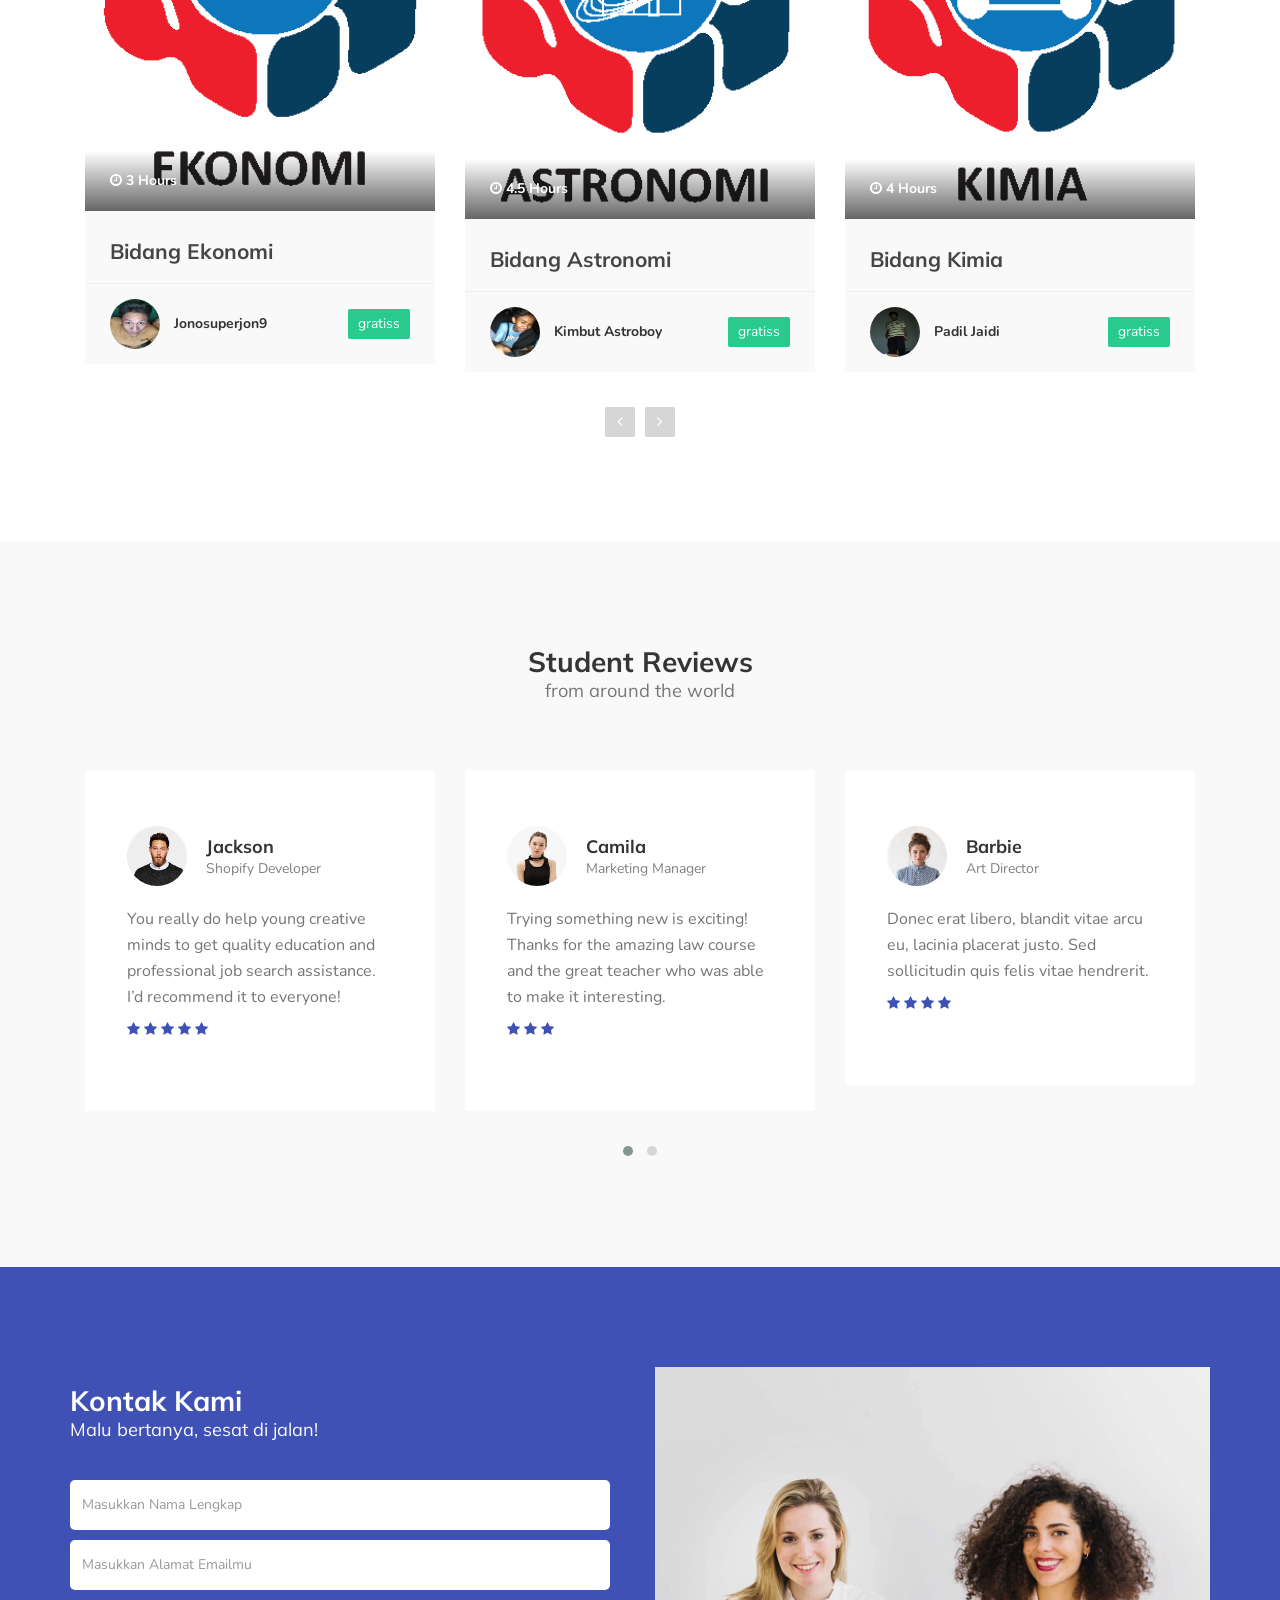
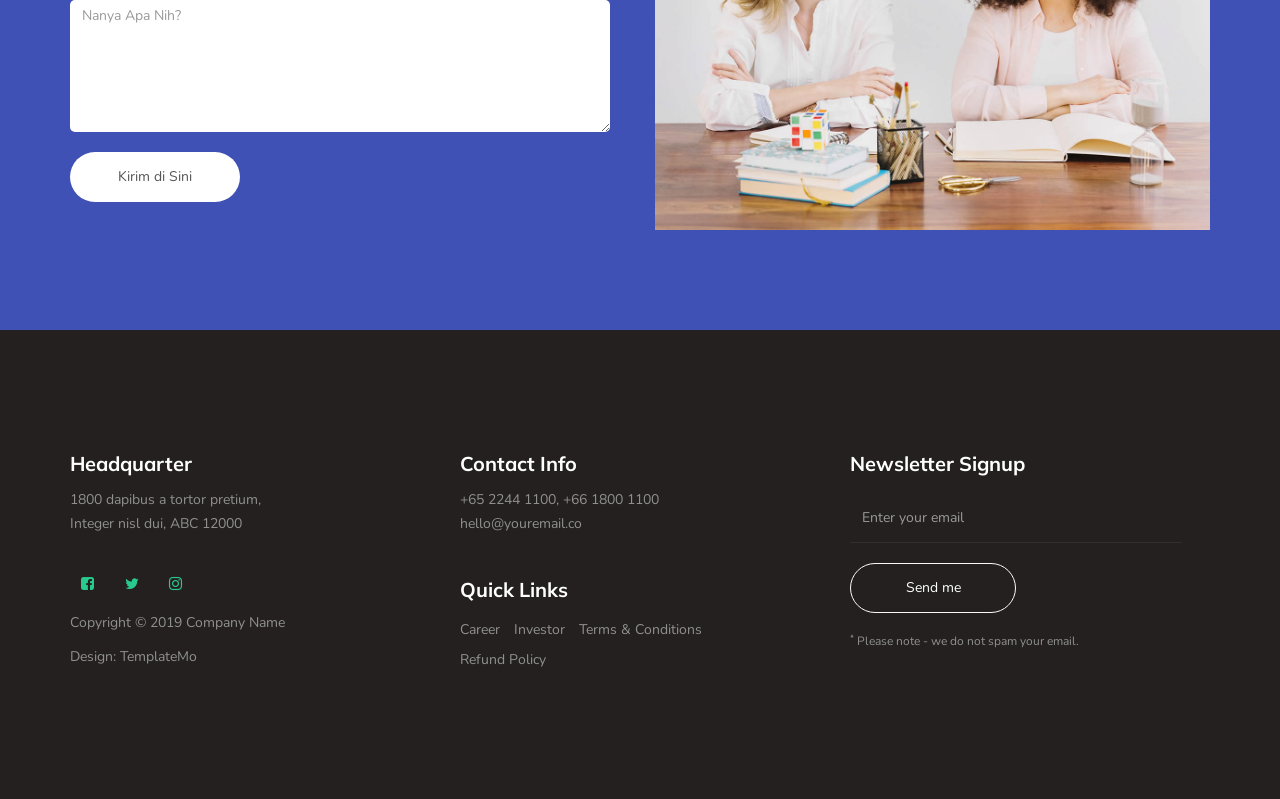
==== commit b4f3b969: "Update index.html" ====
--- a/index.html
+++ b/index.html
@@ -297,7 +297,7 @@
                                         <div class="courses-thumb">
                                              <div class="courses-top">
                                                   <div class="courses-image">
-                                                       <img src="images/courses-image1.jpg" class="img-responsive" alt="">
+                                                       <img src="images/Ekon.png" class="img-responsive" alt="">
                                                   </div>
                                                   <div class="courses-date">
                                                        <span><i class="fa fa-clock-o"></i> 3 Hours</span>
@@ -326,7 +326,7 @@
                                         <div class="courses-thumb">
                                              <div class="courses-top">
                                                   <div class="courses-image">
-                                                       <img src="images/courses-image2.jpg" class="img-responsive" alt="">
+                                                       <img src="images/Astronomi2017.png" class="img-responsive" alt="">
                                                   </div>
                                                   <div class="courses-date">
                                                        <span><i class="fa fa-clock-o"></i> 4.5 Hours</span>
@@ -355,7 +355,7 @@
                                         <div class="courses-thumb">
                                              <div class="courses-top">
                                                   <div class="courses-image">
-                                                       <img src="images/courses-image3.jpg" class="img-responsive" alt="">
+                                                       <img src="images/Kimia2017.png" class="img-responsive" alt="">
                                                   </div>
                                                   <div class="courses-date">
                                                        <span><i class="fa fa-clock-o"></i> 4 Hours</span>
@@ -384,7 +384,7 @@
                                         <div class="courses-thumb">
                                              <div class="courses-top">
                                                   <div class="courses-image">
-                                                       <img src="images/courses-image4.jpg" class="img-responsive" alt="">
+                                                       <img src="images/Geografi2017.png" class="img-responsive" alt="">
                                                   </div>
                                                   <div class="courses-date">
                                                        <span><i class="fa fa-clock-o"></i> 5 Hours</span>
@@ -413,7 +413,7 @@
                                         <div class="courses-thumb">
                                              <div class="courses-top">
                                                   <div class="courses-image">
-                                                       <img src="images/courses-image5.jpg" class="img-responsive" alt="">
+                                                       <img src="images/Biologi2017.png" class="img-responsive" alt="">
                                                   </div>
                                                   <div class="courses-date">
                                                        <span><i class="fa fa-clock-o"></i> 5 Hours</span>
@@ -426,7 +426,7 @@
 
                                              <div class="courses-info">
                                                   <div class="courses-author">
-                                                       <img src="images/author-image2.jpg" class="img-responsive" alt="">
+                                                       <img src="images/tanya.jpg" class="img-responsive" alt="">
                                                        <span>Coming Soon!</span>
                                                   </div>
                                                   <div class="courses-price">
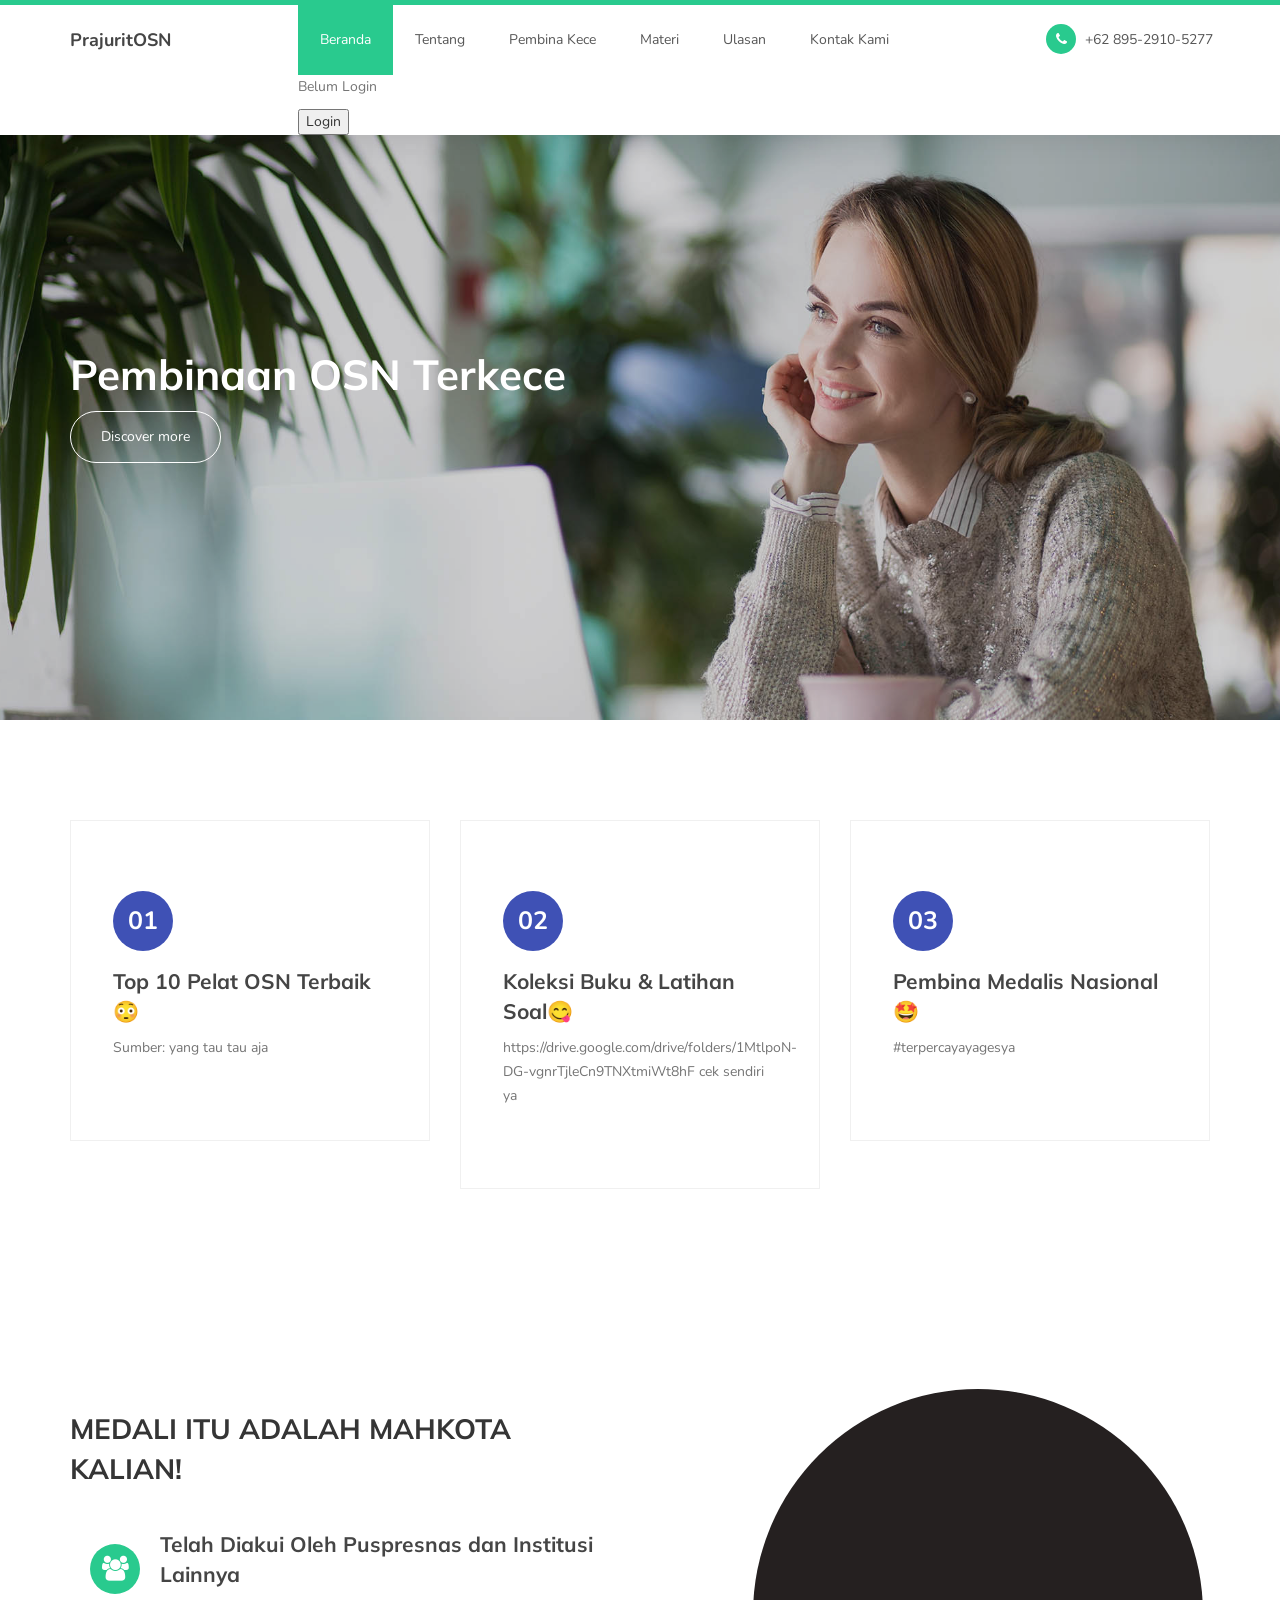
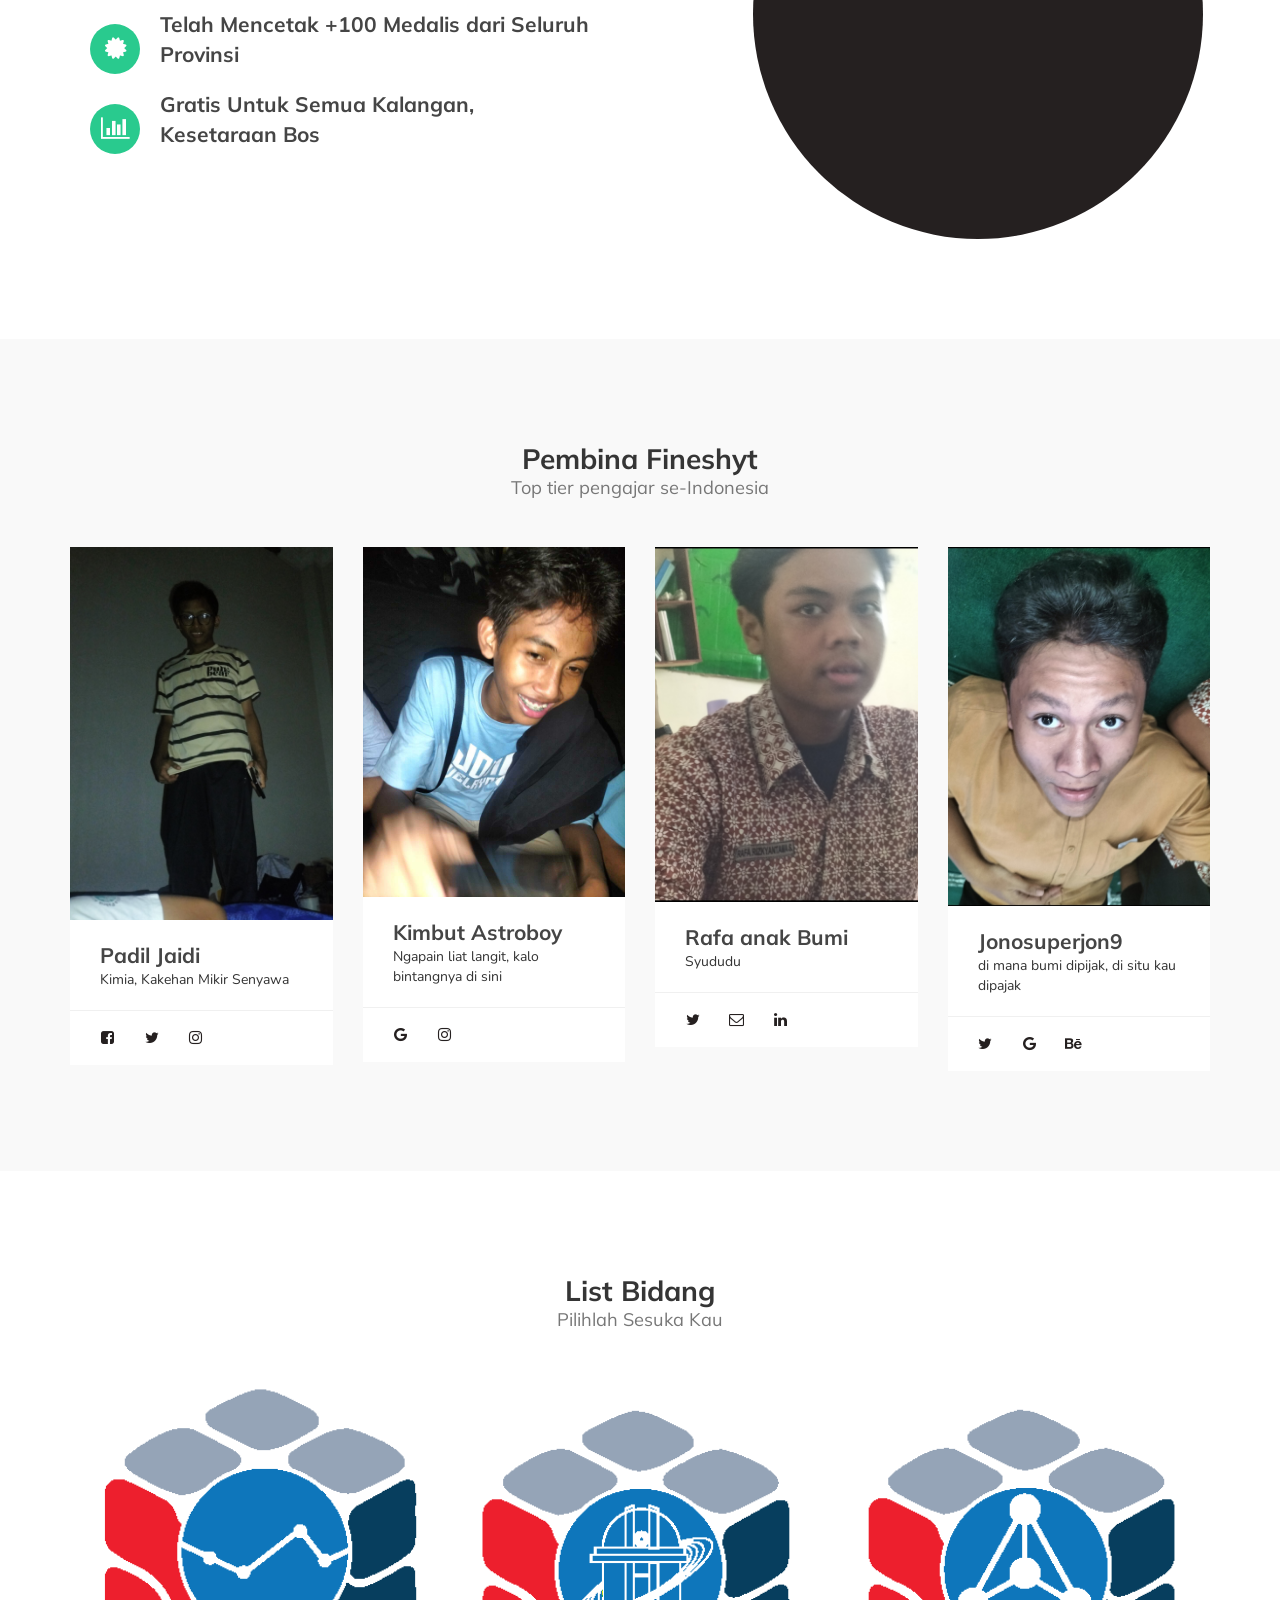
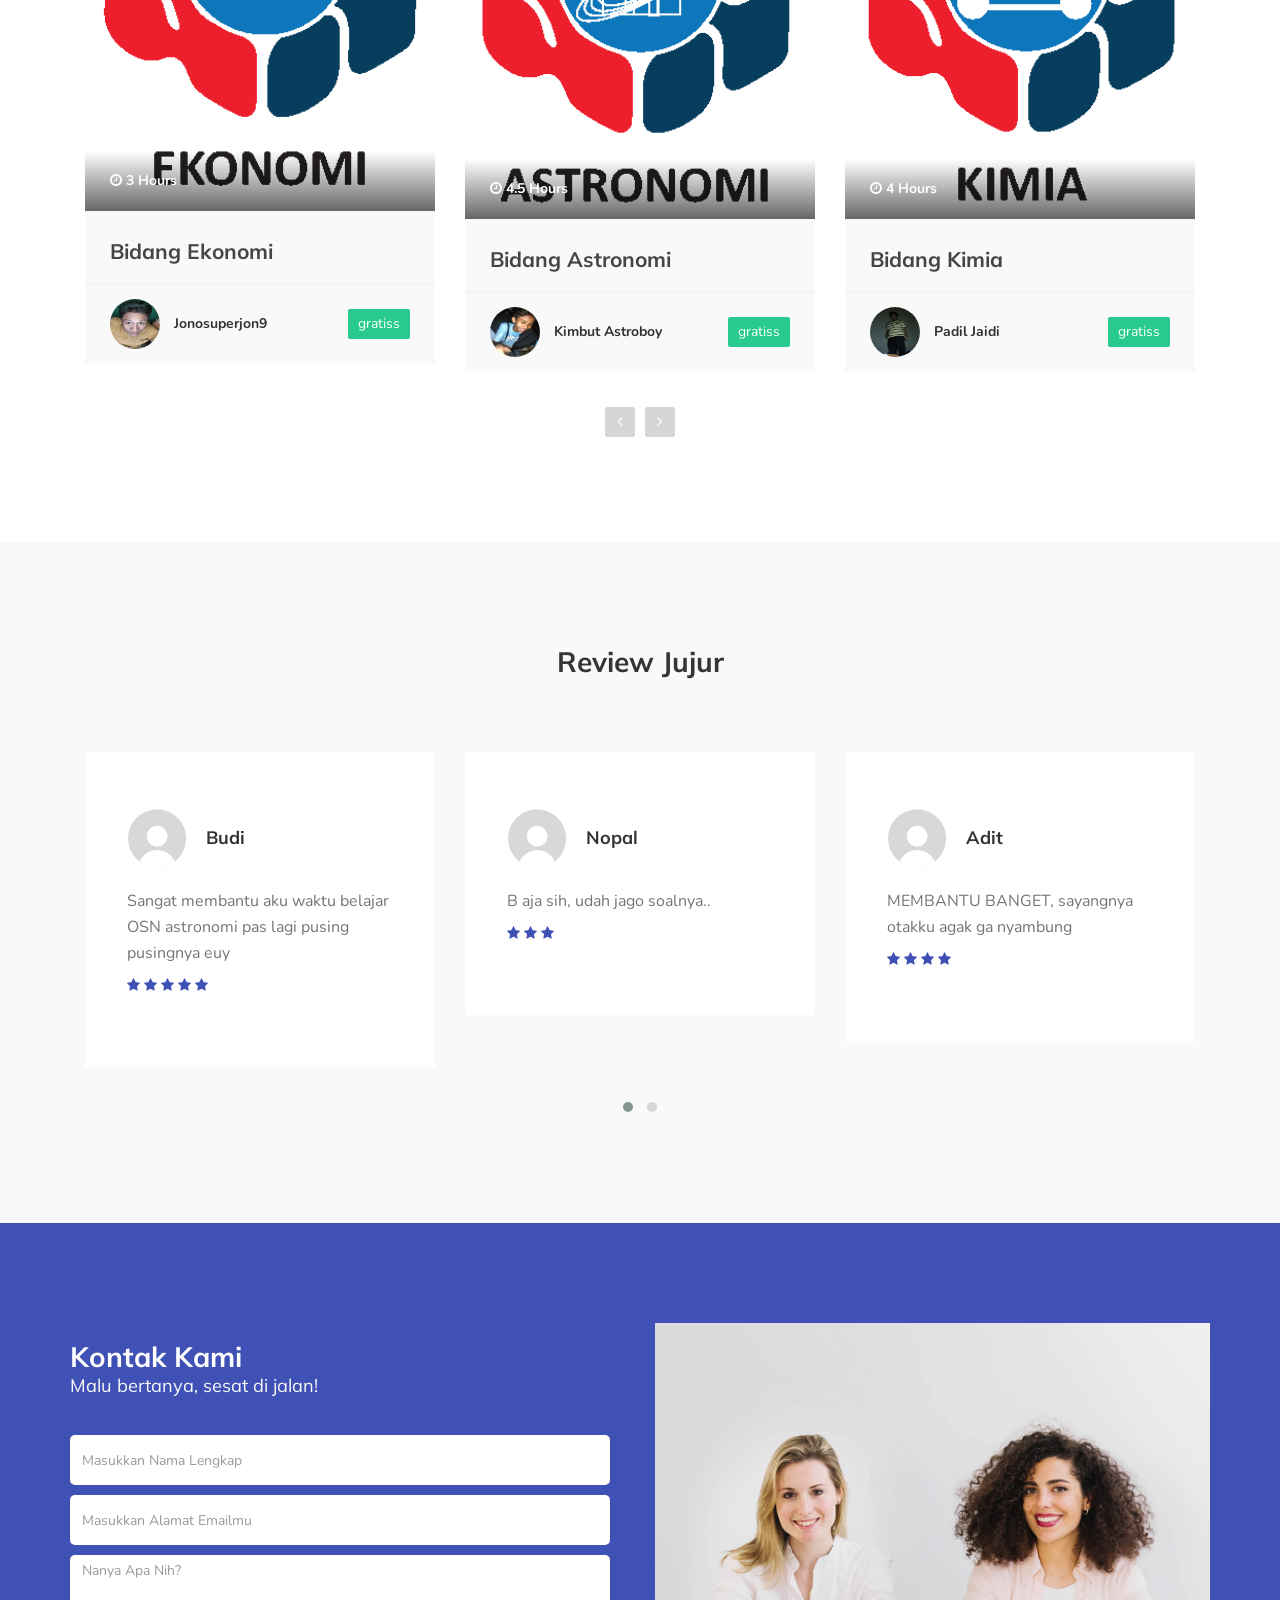
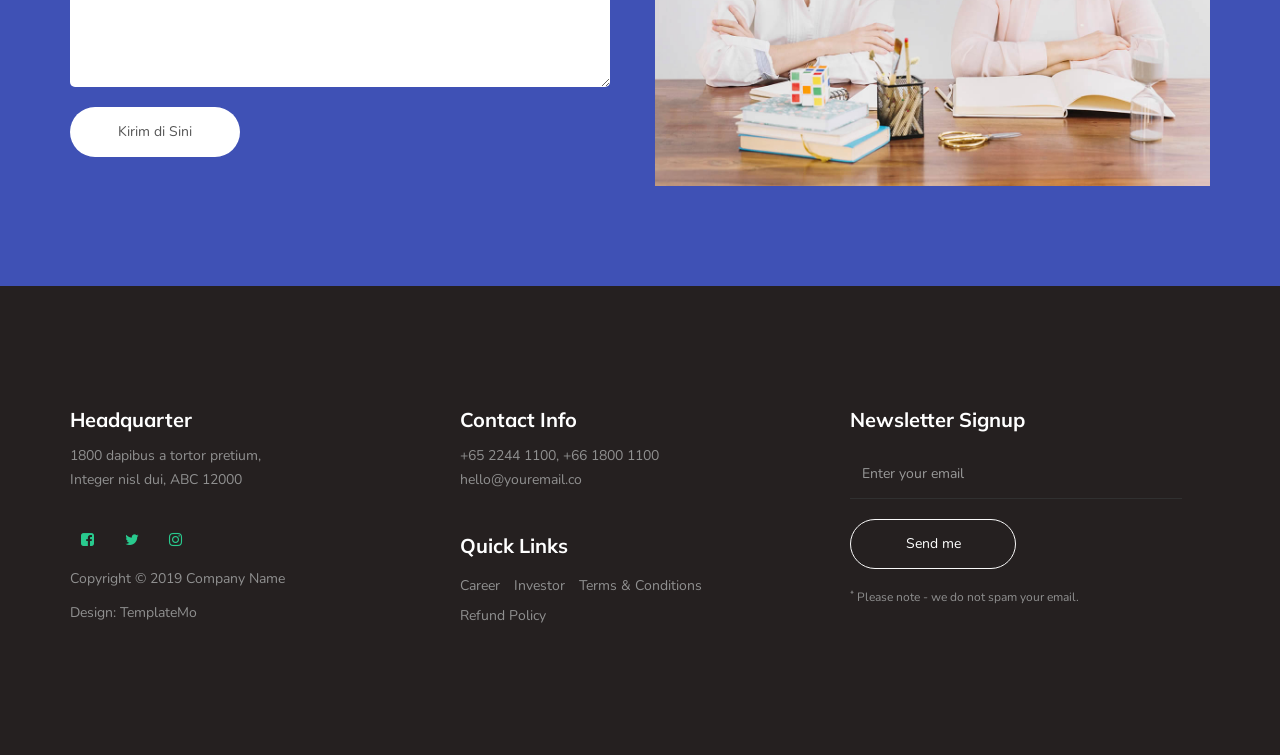
==== commit 78e67f66: "Update index.html" ====
--- a/index.html
+++ b/index.html
@@ -451,20 +451,19 @@
 
                     <div class="col-md-12 col-sm-12">
                          <div class="section-title">
-                              <h2>Student Reviews <small>from around the world</small></h2>
+                              <h2>Review Jujur</h2>
                          </div>
 
                          <div class="owl-carousel owl-theme owl-client">
                               <div class="col-md-4 col-sm-4">
                                    <div class="item">
                                         <div class="tst-image">
-                                             <img src="images/tst-image1.jpg" class="img-responsive" alt="">
+                                             <img src="images/pfp.png" class="img-responsive" alt="">
                                         </div>
                                         <div class="tst-author">
-                                             <h4>Jackson</h4>
-                                             <span>Shopify Developer</span>
-                                        </div>
-                                        <p>You really do help young creative minds to get quality education and professional job search assistance. I’d recommend it to everyone!</p>
+                                             <h4>Budi</h4>
+                                        </div>
+                                        <p>Sangat membantu aku waktu belajar OSN astronomi pas lagi pusing pusingnya euy</p>
                                         <div class="tst-rating">
                                              <i class="fa fa-star"></i>
                                              <i class="fa fa-star"></i>
@@ -478,13 +477,12 @@
                               <div class="col-md-4 col-sm-4">
                                    <div class="item">
                                         <div class="tst-image">
-                                             <img src="images/tst-image2.jpg" class="img-responsive" alt="">
+                                             <img src="images/pfp.png" class="img-responsive" alt="">
                                         </div>
                                         <div class="tst-author">
-                                             <h4>Camila</h4>
-                                             <span>Marketing Manager</span>
-                                        </div>
-                                        <p>Trying something new is exciting! Thanks for the amazing law course and the great teacher who was able to make it interesting.</p>
+                                             <h4>Nopal</h4>
+                                        </div>
+                                        <p>B aja sih, udah jago soalnya..</p>
                                         <div class="tst-rating">
                                              <i class="fa fa-star"></i>
                                              <i class="fa fa-star"></i>
@@ -496,13 +494,12 @@
                               <div class="col-md-4 col-sm-4">
                                    <div class="item">
                                         <div class="tst-image">
-                                             <img src="images/tst-image3.jpg" class="img-responsive" alt="">
+                                             <img src="images/pfp.png" class="img-responsive" alt="">
                                         </div>
                                         <div class="tst-author">
-                                             <h4>Barbie</h4>
-                                             <span>Art Director</span>
-                                        </div>
-                                        <p>Donec erat libero, blandit vitae arcu eu, lacinia placerat justo. Sed sollicitudin quis felis vitae hendrerit.</p>
+                                             <h4>Adit</h4>
+                                        </div>
+                                        <p>MEMBANTU BANGET, sayangnya otakku agak ga nyambung</p>
                                         <div class="tst-rating">
                                              <i class="fa fa-star"></i>
                                              <i class="fa fa-star"></i>
@@ -515,13 +512,12 @@
                               <div class="col-md-4 col-sm-4">
                                    <div class="item">
                                         <div class="tst-image">
-                                             <img src="images/tst-image4.jpg" class="img-responsive" alt="">
+                                             <img src="images/pfp.png" class="img-responsive" alt="">
                                         </div>
                                         <div class="tst-author">
-                                             <h4>Andrio</h4>
-                                             <span>Web Developer</span>
-                                        </div>
-                                        <p>Nam eget mi eu ante faucibus viverra nec sed magna. Vivamus viverra sapien ex, elementum varius ex sagittis vel.</p>
+                                             <h4>Andy</h4>
+                                        </div>
+                                        <p>Semoga ini komunitasnya bisa makin rame dan makin dikenal sama orang"</p>
                                         <div class="tst-rating">
                                              <i class="fa fa-star"></i>
                                              <i class="fa fa-star"></i>
